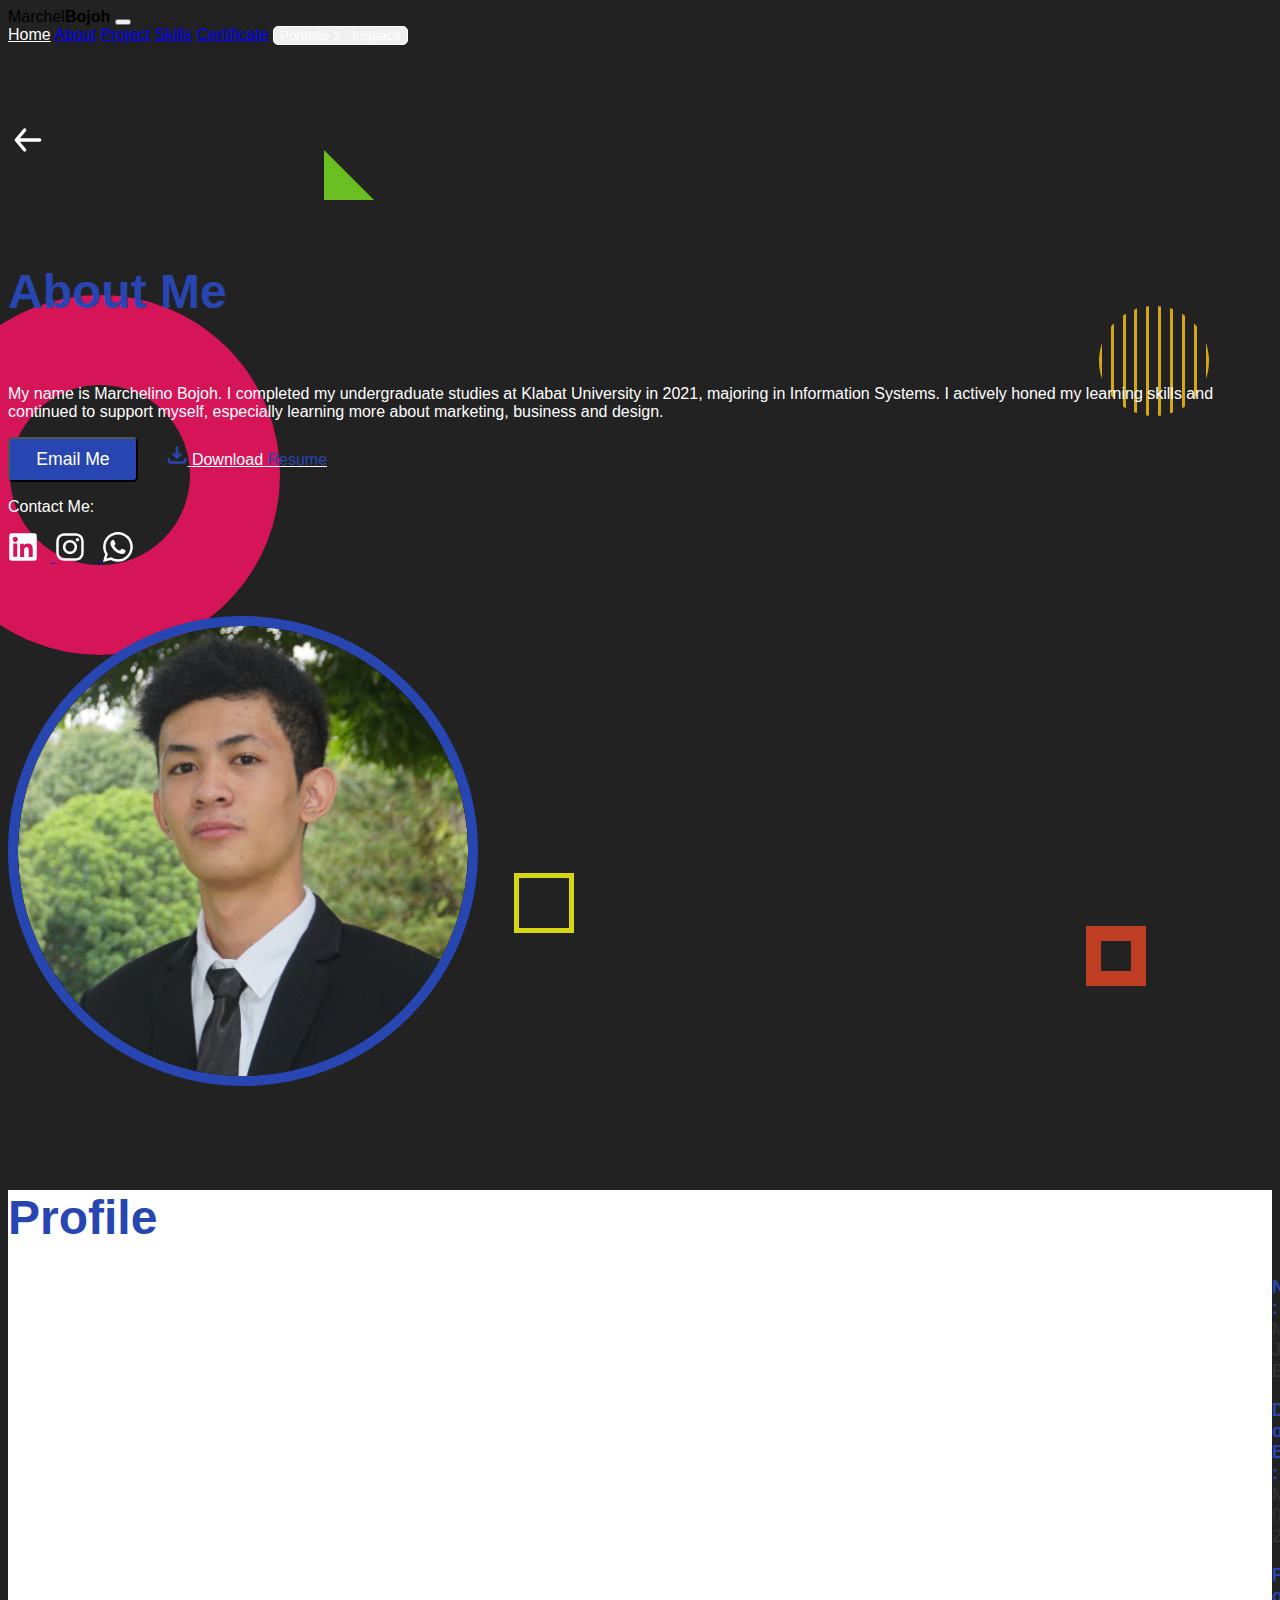
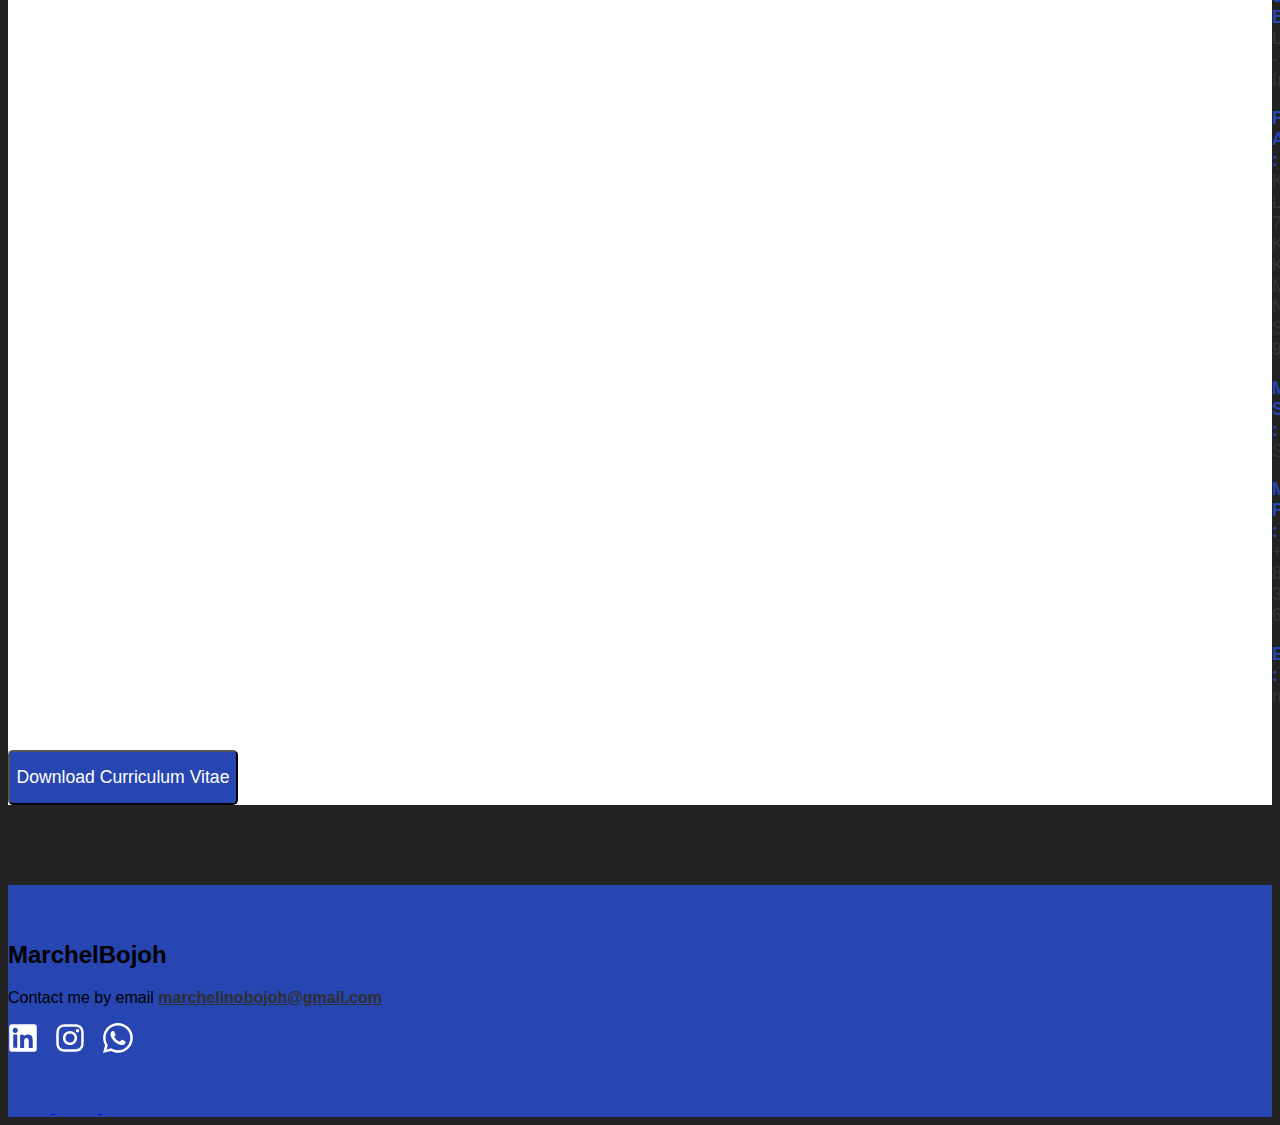
==== about-me.html @ db898267 "new_update" ====
<!doctype html>
<html lang="en">
  <head>
    <!-- Required meta tags -->
    <meta charset="utf-8">
    <meta name="viewport" content="width=device-width, initial-scale=1">

    <!-- Bootstrap CSS -->
    <link href="https://cdn.jsdelivr.net/npm/bootstrap@5.0.2/dist/css/bootstrap.min.css" rel="stylesheet" integrity="sha384-EVSTQN3/azprG1Anm3QDgpJLIm9Nao0Yz1ztcQTwFspd3yD65VohhpuuCOmLASjC" crossorigin="anonymous">

    <!--Style-->
    <link rel="stylesheet" href="css/style1.css">
    <link rel="stylesheet" href="css/responsive.css">

    <script src="js/script.js"></script>
    
    <title>MarchelBojoh</title>
  </head>
  <body>

    <!--Navbar-->
    <!-- As a heading -->
    <div class="container-fluid position-fixed"src="js/script.js" id="navigate">
      <div class="container-fluid">
          <div class="container">
            <nav class="navbar navbar-expand-lg navbar-dark ">
              <a class="navbar-brand">Marchel<b>Bojoh</b></a>
              <button class="navbar-toggler" type="button" data-bs-toggle="collapse" data-bs-target="#navbarNavAltMarkup" aria-controls="navbarNavAltMarkup" aria-expanded="false" aria-label="Toggle navigation">
                <span class="navbar-toggler-icon"></span>
              </button>
              
              
                <div class="collapse navbar-collapse flex-row-reverse" id="navbarNavAltMarkup">
                  <div class="navbar-nav">
                    <a class="nav-link active me-4" aria-current="page" href="#">Home</a>
                    <a class="nav-link me-4" href="#aboutme">About</a>
                    <a class="nav-link me-4" href="#project">Project</a>
                    <a class="nav-link me-4" href="#skillstools">Skills</a>
                    <a class="nav-link me-4" href="#certificate">Certificate</a>
                    <a href="https://marchelinoboyoh.github.io/MarchelBojoh/"><button class="btn btn_nav">Portfolio 2 - InSpace</button></a>  
                  </div>
                  
                </div>
              
              
              
            </nav>
          </div>
      </div>
    </div>
    

    <!--Hero Section-->
    <section id="hero">
      <div class="effect-wrap">
        <div class="effect effect-1">
        </div>
        <div class="effect effect-2">
        </div>
        <div class="effect effect-3">
          <div></div><div></div><div></div><div></div><div></div><div></div><div></div><div></div><div></div><div></div>
        </div>
        <div class="effect effect-4">
        </div>
        <div class="effect effect-5">
        </div>
      </div>
      <div class="container">
        <div class="row position-relative">
          <div class="col-lg-5 col-md-6 offset-lg-1 text-center order-1 text-lg-start text-md-start">
            <a class="text-decoration-none" href="index.html">
              <svg width="40" height="40" viewBox="0 0 50 50" fill="none" xmlns="http://www.w3.org/2000/svg">
                <path d="M39.5833 22.9167H14.875L22.4375 13.8333C22.7911 13.4079 22.9612 12.8594 22.9104 12.3085C22.8596 11.7576 22.5921 11.2495 22.1666 10.8958C21.7412 10.5422 21.1927 10.3721 20.6418 10.4229C20.0909 10.4737 19.5828 10.7412 19.2291 11.1667L8.81248 23.6667C8.7424 23.7661 8.67973 23.8705 8.62498 23.9792C8.62498 24.0833 8.62498 24.1458 8.47915 24.25C8.38472 24.4889 8.33527 24.7432 8.33331 25C8.33527 25.2569 8.38472 25.5111 8.47915 25.75C8.47915 25.8542 8.47915 25.9167 8.62498 26.0208C8.67973 26.1295 8.7424 26.2339 8.81248 26.3333L19.2291 38.8333C19.425 39.0685 19.6703 39.2576 19.9476 39.3873C20.2248 39.5169 20.5272 39.5838 20.8333 39.5833C21.3201 39.5843 21.7918 39.4148 22.1666 39.1042C22.3776 38.9293 22.552 38.7145 22.6798 38.4721C22.8076 38.2297 22.8864 37.9645 22.9115 37.6916C22.9367 37.4187 22.9078 37.1436 22.8264 36.8819C22.7451 36.6202 22.6129 36.3772 22.4375 36.1667L14.875 27.0833H39.5833C40.1358 27.0833 40.6658 26.8638 41.0565 26.4731C41.4472 26.0824 41.6666 25.5525 41.6666 25C41.6666 24.4475 41.4472 23.9176 41.0565 23.5269C40.6658 23.1362 40.1358 22.9167 39.5833 22.9167Z" fill="white"/>
                </svg>                
            </a>
            <h1 class="fw-bold"> <span class="color-bluecolor">About Me</span> <br> </h1>
            <br>

              <p>My name is Marchelino Bojoh. I completed my undergraduate studies at Klabat University in 2021, 
                 majoring in Information Systems. I actively honed my learning skills and continued to support myself, 
                 especially learning more about marketing, business and design.
              </p>
              

              <!--Button-->
              <a href="mailto: marchelinobojoh@gmail.com"><button class="btn btn1">Email Me</button></a>
             

              <a href="https://drive.google.com/file/d/1wtWlK1to_qSl6JHWyTqqpMtreh-TWoV2/view?usp=sharing" class="fw-bold text-decoration-none dcv"><svg width="20" height="20" viewBox="0 0 20 20" fill="none" xmlns="http://www.w3.org/2000/svg">
                <path d="M10.0003 12.5L13.3337 9.16667M10.0003 12.5V2.5V12.5ZM10.0003 12.5L6.66699 9.16667L10.0003 12.5Z" stroke="#2746B1" stroke-width="2.5" stroke-linecap="round" stroke-linejoin="round"/>
                <path d="M1.66699 14.1667L2.18449 16.2376C2.27462 16.5981 2.48268 16.9182 2.7756 17.147C3.06852 17.3757 3.4295 17.5 3.80116 17.5001H16.1995C16.5712 17.5 16.9321 17.3757 17.2251 17.147C17.518 16.9182 17.726 16.5981 17.8162 16.2376L18.3337 14.1667" stroke="#2746B1" stroke-width="2.5" stroke-linecap="round" stroke-linejoin="round"/>
                </svg>
                Download <span class="color-bluecolor">Resume</span>
              </a>
            

              <!--Social Media-->
              <div class="position-absolute bottom-0 social-icon">
                <p>Contact Me:</p>
                <a class="text-decoration-none" href="https://www.linkedin.com/in/marchelinobojoh/">
                  <svg width="30" height="30" viewBox="0 0 40 40" fill="none" xmlns="http://www.w3.org/2000/svg">
                    <path fill-rule="evenodd" clip-rule="evenodd" d="M1.66699 4.73009C1.66699 3.91764 1.98974 3.13847 2.56422 2.56398C3.13871 1.9895 3.91788 1.66675 4.73033 1.66675H35.267C35.6696 1.66609 36.0684 1.74486 36.4406 1.89853C36.8127 2.0522 37.1509 2.27777 37.4357 2.56231C37.7206 2.84686 37.9465 3.18479 38.1006 3.55677C38.2547 3.92875 38.3339 4.32746 38.3337 4.73009V35.2668C38.3341 35.6695 38.2551 36.0683 38.1013 36.4404C37.9474 36.8126 37.7217 37.1508 37.437 37.4356C37.1523 37.7204 36.8143 37.9463 36.4422 38.1004C36.0702 38.2545 35.6714 38.3336 35.2687 38.3334H4.73033C4.3279 38.3334 3.92942 38.2541 3.55765 38.1001C3.18588 37.946 2.84811 37.7202 2.56363 37.4356C2.27915 37.151 2.05355 36.8131 1.8997 36.4412C1.74585 36.0694 1.66677 35.6708 1.66699 35.2684V4.73009ZM16.1803 15.6468H21.1453V18.1401C21.862 16.7068 23.6953 15.4168 26.4503 15.4168C31.732 15.4168 32.9837 18.2718 32.9837 23.5101V33.2134H27.6387V24.7034C27.6387 21.7201 26.922 20.0368 25.102 20.0368C22.577 20.0368 21.527 21.8518 21.527 24.7034V33.2134H16.1803V15.6468ZM7.01366 32.9851H12.3603V15.4168H7.01366V32.9834V32.9851ZM13.1253 9.68675C13.1354 10.1445 13.0539 10.5997 12.8857 11.0256C12.7175 11.4515 12.4659 11.8395 12.1457 12.1668C11.8255 12.4941 11.4432 12.7542 11.0211 12.9318C10.599 13.1093 10.1457 13.2008 9.68783 13.2008C9.22993 13.2008 8.77664 13.1093 8.35457 12.9318C7.9325 12.7542 7.55014 12.4941 7.22994 12.1668C6.90974 11.8395 6.65815 11.4515 6.48993 11.0256C6.32171 10.5997 6.24024 10.1445 6.25033 9.68675C6.27011 8.78818 6.64097 7.93307 7.28347 7.30456C7.92597 6.67605 8.78903 6.32411 9.68783 6.32411C10.5866 6.32411 11.4497 6.67605 12.0922 7.30456C12.7347 7.93307 13.1055 8.78818 13.1253 9.68675Z" fill="white"/>
                  </svg>
                </a>
                
                <a class="text-decoration-none" href="https://www.instagram.com/marchelboyoh_/">
                  <svg width="30" height="30" viewBox="0 0 40 40" fill="none" xmlns="http://www.w3.org/2000/svg">
                    <path fill-rule="evenodd" clip-rule="evenodd" d="M12.442 1.77675C14.397 1.68675 15.0203 1.66675 20.0003 1.66675C24.9803 1.66675 25.6037 1.68841 27.557 1.77675C29.5103 1.86508 30.8437 2.17675 32.0103 2.62841C33.232 3.09008 34.3403 3.81175 35.257 4.74508C36.1903 5.66008 36.9103 6.76675 37.3703 7.99008C37.8237 9.15675 38.1337 10.4901 38.2237 12.4401C38.3137 14.3984 38.3337 15.0217 38.3337 20.0001C38.3337 24.9801 38.312 25.6034 38.2237 27.5584C38.1353 29.5084 37.8237 30.8417 37.3703 32.0084C36.9103 33.2319 36.1891 34.3404 35.257 35.2567C34.3403 36.1901 33.232 36.9101 32.0103 37.3701C30.8437 37.8234 29.5103 38.1334 27.5603 38.2234C25.6037 38.3134 24.9803 38.3334 20.0003 38.3334C15.0203 38.3334 14.397 38.3117 12.442 38.2234C10.492 38.1351 9.15866 37.8234 7.99199 37.3701C6.76853 36.91 5.66003 36.1888 4.74366 35.2567C3.81096 34.3412 3.08918 33.2332 2.62866 32.0101C2.17699 30.8434 1.86699 29.5101 1.77699 27.5601C1.68699 25.6017 1.66699 24.9784 1.66699 20.0001C1.66699 15.0201 1.68866 14.3967 1.77699 12.4434C1.86533 10.4901 2.17699 9.15675 2.62866 7.99008C3.08986 6.76688 3.81219 5.65894 4.74533 4.74341C5.66039 3.81092 6.76778 3.08915 7.99032 2.62841C9.15699 2.17675 10.4903 1.86675 12.4403 1.77675H12.442ZM27.4087 5.07675C25.4753 4.98841 24.8953 4.97008 20.0003 4.97008C15.1053 4.97008 14.5253 4.98841 12.592 5.07675C10.8037 5.15841 9.83366 5.45675 9.18699 5.70841C8.33199 6.04175 7.72033 6.43675 7.07866 7.07841C6.4704 7.67017 6.00229 8.39055 5.70866 9.18675C5.45699 9.83341 5.15866 10.8034 5.07699 12.5917C4.98866 14.5251 4.97033 15.1051 4.97033 20.0001C4.97033 24.8951 4.98866 25.4751 5.07699 27.4084C5.15866 29.1967 5.45699 30.1667 5.70866 30.8134C6.00199 31.6084 6.47033 32.3301 7.07866 32.9217C7.67033 33.5301 8.39199 33.9984 9.18699 34.2917C9.83366 34.5434 10.8037 34.8417 12.592 34.9234C14.5253 35.0117 15.1037 35.0301 20.0003 35.0301C24.897 35.0301 25.4753 35.0117 27.4087 34.9234C29.197 34.8417 30.167 34.5434 30.8137 34.2917C31.6687 33.9584 32.2803 33.5634 32.922 32.9217C33.5303 32.3301 33.9987 31.6084 34.292 30.8134C34.5437 30.1667 34.842 29.1967 34.9237 27.4084C35.012 25.4751 35.0303 24.8951 35.0303 20.0001C35.0303 15.1051 35.012 14.5251 34.9237 12.5917C34.842 10.8034 34.5437 9.83341 34.292 9.18675C33.9587 8.33175 33.5637 7.72008 32.922 7.07841C32.3302 6.4702 31.6098 6.0021 30.8137 5.70841C30.167 5.45675 29.197 5.15841 27.4087 5.07675ZM17.6587 25.6517C18.9664 26.1961 20.4226 26.2696 21.7785 25.8596C23.1345 25.4496 24.306 24.5816 25.093 23.4038C25.88 22.226 26.2337 20.8115 26.0937 19.4019C25.9537 17.9923 25.3287 16.675 24.3253 15.6751C23.6857 15.0359 22.9123 14.5464 22.0609 14.242C21.2094 13.9375 20.301 13.8257 19.4011 13.9144C18.5013 14.0032 17.6322 14.2904 16.8567 14.7553C16.0811 15.2202 15.4182 15.8513 14.9158 16.6032C14.4134 17.355 14.084 18.2089 13.9512 19.1033C13.8184 19.9978 13.8856 20.9106 14.1479 21.7759C14.4102 22.6413 14.8611 23.4378 15.4682 24.1079C16.0753 24.7781 16.8234 25.3054 17.6587 25.6517ZM13.337 13.3367C14.212 12.4617 15.2509 11.7676 16.3942 11.294C17.5375 10.8204 18.7628 10.5767 20.0003 10.5767C21.2378 10.5767 22.4632 10.8204 23.6065 11.294C24.7498 11.7676 25.7886 12.4617 26.6637 13.3367C27.5387 14.2118 28.2328 15.2506 28.7064 16.3939C29.18 17.5372 29.4237 18.7626 29.4237 20.0001C29.4237 21.2376 29.18 22.463 28.7064 23.6062C28.2328 24.7495 27.5387 25.7884 26.6637 26.6634C24.8964 28.4306 22.4996 29.4235 20.0003 29.4235C17.5011 29.4235 15.1042 28.4306 13.337 26.6634C11.5698 24.8962 10.5769 22.4993 10.5769 20.0001C10.5769 17.5008 11.5698 15.104 13.337 13.3367ZM31.5137 11.9801C31.7305 11.7755 31.9041 11.5295 32.0242 11.2567C32.1442 10.9839 32.2083 10.6897 32.2127 10.3916C32.217 10.0936 32.1615 9.79766 32.0495 9.52143C31.9374 9.2452 31.771 8.99427 31.5603 8.78348C31.3495 8.57269 31.0985 8.40634 30.8223 8.29428C30.5461 8.18221 30.2502 8.12671 29.9521 8.13105C29.654 8.1354 29.3599 8.1995 29.087 8.31957C28.8142 8.43965 28.5682 8.61324 28.3637 8.83008C27.9658 9.2518 27.748 9.81195 27.7565 10.3916C27.7649 10.9713 27.999 11.5249 28.4089 11.9348C28.8189 12.3448 29.3724 12.5788 29.9521 12.5872C30.5318 12.5957 31.0919 12.3779 31.5137 11.9801Z" fill="white"/>
                  </svg>
                </a>

                <a class="text-decoration-none" href="https://api.whatsapp.com/send?phone=62895397164967&text=">
                  <svg width="30" height="30" viewBox="0 0 40 40" fill="none" xmlns="http://www.w3.org/2000/svg">
                    <g clip-path="url(#clip0_0_45)">
                    <path fill-rule="evenodd" clip-rule="evenodd" d="M29.025 23.9701C28.5283 23.7217 26.0933 22.5251 25.64 22.3584C25.1867 22.1934 24.8567 22.1117 24.525 22.6084C24.195 23.1017 23.2467 24.2184 22.9583 24.5484C22.6683 24.8801 22.38 24.9201 21.885 24.6734C21.39 24.4234 19.7933 23.9017 17.9017 22.2151C16.43 20.9017 15.435 19.2801 15.1467 18.7834C14.8583 18.2884 15.115 18.0201 15.3633 17.7734C15.5867 17.5517 15.8583 17.1951 16.1067 16.9067C16.355 16.6167 16.4367 16.4101 16.6017 16.0784C16.7683 15.7484 16.685 15.4601 16.56 15.2117C16.4367 14.9634 15.4467 12.5251 15.0333 11.5334C14.6317 10.5684 14.2233 10.7001 13.92 10.6834C13.63 10.6701 13.3 10.6667 12.97 10.6667C12.64 10.6667 12.1033 10.7901 11.65 11.2867C11.195 11.7817 9.91667 12.9801 9.91667 15.4184C9.91667 17.8551 11.69 20.2101 11.9383 20.5417C12.1867 20.8717 15.43 25.8751 20.3983 28.0201C21.5817 28.5301 22.5033 28.8351 23.2217 29.0617C24.4083 29.4401 25.4883 29.3867 26.3417 29.2584C27.2917 29.1167 29.2717 28.0601 29.685 26.9034C30.0967 25.7467 30.0967 24.7551 29.9733 24.5484C29.85 24.3417 29.52 24.2184 29.0233 23.9701H29.025ZM19.9883 36.3084H19.9817C17.0307 36.3089 14.134 35.5157 11.595 34.0117L10.995 33.6551L4.75833 35.2917L6.42333 29.2117L6.03167 28.5884C4.3819 25.9623 3.50883 22.923 3.51333 19.8217C3.51667 10.7384 10.9067 3.3484 19.995 3.3484C24.395 3.3484 28.5317 5.06507 31.6417 8.1784C33.1756 9.70603 34.3915 11.5227 35.2188 13.5232C36.0461 15.5238 36.4686 17.6685 36.4617 19.8334C36.4583 28.9167 29.0683 36.3084 19.9883 36.3084ZM34.0083 5.8134C32.172 3.96494 29.9871 2.4993 27.5801 1.5014C25.1732 0.503508 22.5922 -0.00679374 19.9867 6.82959e-05C9.06333 6.82959e-05 0.17 8.89173 0.166667 19.8201C0.165 23.3134 1.07667 26.7234 2.81167 29.7284L0 40.0001L10.5067 37.2434C13.4131 38.8269 16.6702 39.6567 19.98 39.6567H19.9883C30.9117 39.6567 39.805 30.7651 39.8083 19.8351C39.8164 17.2305 39.3079 14.6502 38.3124 12.2435C37.3168 9.83668 35.8539 7.65118 34.0083 5.8134Z" fill="white"/>
                    </g>
                    <defs>
                    <clipPath id="clip0_0_45">
                    <rect width="40" height="40" fill="white"/>
                    </clipPath>
                    </defs>
                  </svg>
                </a>

              </div>   
          </div>
          <div class="col-lg-5 col-md-6 order-md-2 inner-shadow profil">
            <img src="image/Profil.png" width="450px" class="float-lg-end mx-auto d-block outer-shadow"> 
          </div>

         
        </div>
        
      </div>
    </section>
    <!--End Hero Section-->

    <!--About Me-->
    <section id="aboutme">
      <div class="container-fluid">
        <div class="container">
          <div class="row justify-content-center">
            <div class="col-10">
            
             <!-- <hr class="right_line" size="1"><hr class="left_line" size="1">-->

              <h1 class="text-center fw-bold"><span class="color-bluecolor">Profile</span></h1>
            </div>
            <div class="col-lg-10 col-md-12 mt-4 profile">
                <p><b style="color: #2746b1;">Name : </b>Marchelino Joseph Bojoh</p>
                <p><b style="color: #2746b1;" >Date of Birth : </b>March 06th 2000</p>
                <p><b style="color: #2746b1;">Place of Birth: </b>Lembean - Indonesia</p>
                <p><b style="color: #2746b1;">Postal Address  : </b>Kaasar, Lingkungan 7(VII),<br>
                    Kec. Kauditan, Manado,
                    North Sulawesi, 95372
                    </p>
                <p><b style="color: #2746b1;">Marital Status  : </b>Single</p>
                <p><b style="color: #2746b1;">Mobile Phone  : </b>+62 895 3971 64967</p>
                <p><b style="color: #2746b1;">Email  : </b>marchelinobojoh@gmail.com</p>
            </div>
            <a class="text-center" href="https://drive.google.com/file/d/1QsNsulHLpR8cjKvmupAW3oer_I8es-Z3/view?usp=sharing"><button class="btn btn2">Download Curriculum Vitae</button></a>
          </div> 
        </div>
      </div>

    </section>
    <!--End About Me-->
    <!--Footer-->
    <footer style="background-color: #2746B1">
      <div class="container">
        <div class="row">
          <div class="col-lg-10 col-sm-12">
            <br>
            <br>
            <h2 class="text-light footer_name">Marchel<b>Bojoh</b></h2>
            <p class="text-light footer_email">Contact me by email <a class="text-decoration-none" href="mailto: marchelinobojoh@gmail.com" style="color: #2F2F2F;" ><b>marchelinobojoh@gmail.com</a></b></p>
            
          </div>
            <div class="footer-social-icon">
              <a class="text-decoration-none" href="https://www.linkedin.com/in/marchelinobojoh/">
                <svg width="30" height="30" viewBox="0 0 40 40" fill="none" xmlns="http://www.w3.org/2000/svg">
                  <path fill-rule="evenodd" clip-rule="evenodd" d="M1.66699 4.73009C1.66699 3.91764 1.98974 3.13847 2.56422 2.56398C3.13871 1.9895 3.91788 1.66675 4.73033 1.66675H35.267C35.6696 1.66609 36.0684 1.74486 36.4406 1.89853C36.8127 2.0522 37.1509 2.27777 37.4357 2.56231C37.7206 2.84686 37.9465 3.18479 38.1006 3.55677C38.2547 3.92875 38.3339 4.32746 38.3337 4.73009V35.2668C38.3341 35.6695 38.2551 36.0683 38.1013 36.4404C37.9474 36.8126 37.7217 37.1508 37.437 37.4356C37.1523 37.7204 36.8143 37.9463 36.4422 38.1004C36.0702 38.2545 35.6714 38.3336 35.2687 38.3334H4.73033C4.3279 38.3334 3.92942 38.2541 3.55765 38.1001C3.18588 37.946 2.84811 37.7202 2.56363 37.4356C2.27915 37.151 2.05355 36.8131 1.8997 36.4412C1.74585 36.0694 1.66677 35.6708 1.66699 35.2684V4.73009ZM16.1803 15.6468H21.1453V18.1401C21.862 16.7068 23.6953 15.4168 26.4503 15.4168C31.732 15.4168 32.9837 18.2718 32.9837 23.5101V33.2134H27.6387V24.7034C27.6387 21.7201 26.922 20.0368 25.102 20.0368C22.577 20.0368 21.527 21.8518 21.527 24.7034V33.2134H16.1803V15.6468ZM7.01366 32.9851H12.3603V15.4168H7.01366V32.9834V32.9851ZM13.1253 9.68675C13.1354 10.1445 13.0539 10.5997 12.8857 11.0256C12.7175 11.4515 12.4659 11.8395 12.1457 12.1668C11.8255 12.4941 11.4432 12.7542 11.0211 12.9318C10.599 13.1093 10.1457 13.2008 9.68783 13.2008C9.22993 13.2008 8.77664 13.1093 8.35457 12.9318C7.9325 12.7542 7.55014 12.4941 7.22994 12.1668C6.90974 11.8395 6.65815 11.4515 6.48993 11.0256C6.32171 10.5997 6.24024 10.1445 6.25033 9.68675C6.27011 8.78818 6.64097 7.93307 7.28347 7.30456C7.92597 6.67605 8.78903 6.32411 9.68783 6.32411C10.5866 6.32411 11.4497 6.67605 12.0922 7.30456C12.7347 7.93307 13.1055 8.78818 13.1253 9.68675Z" fill="white"/>
                </svg>
              </a>
              
              <a class="text-decoration-none" href="https://www.instagram.com/marchelboyoh_/">
                <svg width="30" height="30" viewBox="0 0 40 40" fill="none" xmlns="http://www.w3.org/2000/svg">
                  <path fill-rule="evenodd" clip-rule="evenodd" d="M12.442 1.77675C14.397 1.68675 15.0203 1.66675 20.0003 1.66675C24.9803 1.66675 25.6037 1.68841 27.557 1.77675C29.5103 1.86508 30.8437 2.17675 32.0103 2.62841C33.232 3.09008 34.3403 3.81175 35.257 4.74508C36.1903 5.66008 36.9103 6.76675 37.3703 7.99008C37.8237 9.15675 38.1337 10.4901 38.2237 12.4401C38.3137 14.3984 38.3337 15.0217 38.3337 20.0001C38.3337 24.9801 38.312 25.6034 38.2237 27.5584C38.1353 29.5084 37.8237 30.8417 37.3703 32.0084C36.9103 33.2319 36.1891 34.3404 35.257 35.2567C34.3403 36.1901 33.232 36.9101 32.0103 37.3701C30.8437 37.8234 29.5103 38.1334 27.5603 38.2234C25.6037 38.3134 24.9803 38.3334 20.0003 38.3334C15.0203 38.3334 14.397 38.3117 12.442 38.2234C10.492 38.1351 9.15866 37.8234 7.99199 37.3701C6.76853 36.91 5.66003 36.1888 4.74366 35.2567C3.81096 34.3412 3.08918 33.2332 2.62866 32.0101C2.17699 30.8434 1.86699 29.5101 1.77699 27.5601C1.68699 25.6017 1.66699 24.9784 1.66699 20.0001C1.66699 15.0201 1.68866 14.3967 1.77699 12.4434C1.86533 10.4901 2.17699 9.15675 2.62866 7.99008C3.08986 6.76688 3.81219 5.65894 4.74533 4.74341C5.66039 3.81092 6.76778 3.08915 7.99032 2.62841C9.15699 2.17675 10.4903 1.86675 12.4403 1.77675H12.442ZM27.4087 5.07675C25.4753 4.98841 24.8953 4.97008 20.0003 4.97008C15.1053 4.97008 14.5253 4.98841 12.592 5.07675C10.8037 5.15841 9.83366 5.45675 9.18699 5.70841C8.33199 6.04175 7.72033 6.43675 7.07866 7.07841C6.4704 7.67017 6.00229 8.39055 5.70866 9.18675C5.45699 9.83341 5.15866 10.8034 5.07699 12.5917C4.98866 14.5251 4.97033 15.1051 4.97033 20.0001C4.97033 24.8951 4.98866 25.4751 5.07699 27.4084C5.15866 29.1967 5.45699 30.1667 5.70866 30.8134C6.00199 31.6084 6.47033 32.3301 7.07866 32.9217C7.67033 33.5301 8.39199 33.9984 9.18699 34.2917C9.83366 34.5434 10.8037 34.8417 12.592 34.9234C14.5253 35.0117 15.1037 35.0301 20.0003 35.0301C24.897 35.0301 25.4753 35.0117 27.4087 34.9234C29.197 34.8417 30.167 34.5434 30.8137 34.2917C31.6687 33.9584 32.2803 33.5634 32.922 32.9217C33.5303 32.3301 33.9987 31.6084 34.292 30.8134C34.5437 30.1667 34.842 29.1967 34.9237 27.4084C35.012 25.4751 35.0303 24.8951 35.0303 20.0001C35.0303 15.1051 35.012 14.5251 34.9237 12.5917C34.842 10.8034 34.5437 9.83341 34.292 9.18675C33.9587 8.33175 33.5637 7.72008 32.922 7.07841C32.3302 6.4702 31.6098 6.0021 30.8137 5.70841C30.167 5.45675 29.197 5.15841 27.4087 5.07675ZM17.6587 25.6517C18.9664 26.1961 20.4226 26.2696 21.7785 25.8596C23.1345 25.4496 24.306 24.5816 25.093 23.4038C25.88 22.226 26.2337 20.8115 26.0937 19.4019C25.9537 17.9923 25.3287 16.675 24.3253 15.6751C23.6857 15.0359 22.9123 14.5464 22.0609 14.242C21.2094 13.9375 20.301 13.8257 19.4011 13.9144C18.5013 14.0032 17.6322 14.2904 16.8567 14.7553C16.0811 15.2202 15.4182 15.8513 14.9158 16.6032C14.4134 17.355 14.084 18.2089 13.9512 19.1033C13.8184 19.9978 13.8856 20.9106 14.1479 21.7759C14.4102 22.6413 14.8611 23.4378 15.4682 24.1079C16.0753 24.7781 16.8234 25.3054 17.6587 25.6517ZM13.337 13.3367C14.212 12.4617 15.2509 11.7676 16.3942 11.294C17.5375 10.8204 18.7628 10.5767 20.0003 10.5767C21.2378 10.5767 22.4632 10.8204 23.6065 11.294C24.7498 11.7676 25.7886 12.4617 26.6637 13.3367C27.5387 14.2118 28.2328 15.2506 28.7064 16.3939C29.18 17.5372 29.4237 18.7626 29.4237 20.0001C29.4237 21.2376 29.18 22.463 28.7064 23.6062C28.2328 24.7495 27.5387 25.7884 26.6637 26.6634C24.8964 28.4306 22.4996 29.4235 20.0003 29.4235C17.5011 29.4235 15.1042 28.4306 13.337 26.6634C11.5698 24.8962 10.5769 22.4993 10.5769 20.0001C10.5769 17.5008 11.5698 15.104 13.337 13.3367ZM31.5137 11.9801C31.7305 11.7755 31.9041 11.5295 32.0242 11.2567C32.1442 10.9839 32.2083 10.6897 32.2127 10.3916C32.217 10.0936 32.1615 9.79766 32.0495 9.52143C31.9374 9.2452 31.771 8.99427 31.5603 8.78348C31.3495 8.57269 31.0985 8.40634 30.8223 8.29428C30.5461 8.18221 30.2502 8.12671 29.9521 8.13105C29.654 8.1354 29.3599 8.1995 29.087 8.31957C28.8142 8.43965 28.5682 8.61324 28.3637 8.83008C27.9658 9.2518 27.748 9.81195 27.7565 10.3916C27.7649 10.9713 27.999 11.5249 28.4089 11.9348C28.8189 12.3448 29.3724 12.5788 29.9521 12.5872C30.5318 12.5957 31.0919 12.3779 31.5137 11.9801Z" fill="white"/>
                </svg>
              </a>

              <a class="text-decoration-none" href="https://api.whatsapp.com/send?phone=62895397164967&text=">
                <svg width="30" height="30" viewBox="0 0 40 40" fill="none" xmlns="http://www.w3.org/2000/svg">
                  <g clip-path="url(#clip0_0_45)">
                  <path fill-rule="evenodd" clip-rule="evenodd" d="M29.025 23.9701C28.5283 23.7217 26.0933 22.5251 25.64 22.3584C25.1867 22.1934 24.8567 22.1117 24.525 22.6084C24.195 23.1017 23.2467 24.2184 22.9583 24.5484C22.6683 24.8801 22.38 24.9201 21.885 24.6734C21.39 24.4234 19.7933 23.9017 17.9017 22.2151C16.43 20.9017 15.435 19.2801 15.1467 18.7834C14.8583 18.2884 15.115 18.0201 15.3633 17.7734C15.5867 17.5517 15.8583 17.1951 16.1067 16.9067C16.355 16.6167 16.4367 16.4101 16.6017 16.0784C16.7683 15.7484 16.685 15.4601 16.56 15.2117C16.4367 14.9634 15.4467 12.5251 15.0333 11.5334C14.6317 10.5684 14.2233 10.7001 13.92 10.6834C13.63 10.6701 13.3 10.6667 12.97 10.6667C12.64 10.6667 12.1033 10.7901 11.65 11.2867C11.195 11.7817 9.91667 12.9801 9.91667 15.4184C9.91667 17.8551 11.69 20.2101 11.9383 20.5417C12.1867 20.8717 15.43 25.8751 20.3983 28.0201C21.5817 28.5301 22.5033 28.8351 23.2217 29.0617C24.4083 29.4401 25.4883 29.3867 26.3417 29.2584C27.2917 29.1167 29.2717 28.0601 29.685 26.9034C30.0967 25.7467 30.0967 24.7551 29.9733 24.5484C29.85 24.3417 29.52 24.2184 29.0233 23.9701H29.025ZM19.9883 36.3084H19.9817C17.0307 36.3089 14.134 35.5157 11.595 34.0117L10.995 33.6551L4.75833 35.2917L6.42333 29.2117L6.03167 28.5884C4.3819 25.9623 3.50883 22.923 3.51333 19.8217C3.51667 10.7384 10.9067 3.3484 19.995 3.3484C24.395 3.3484 28.5317 5.06507 31.6417 8.1784C33.1756 9.70603 34.3915 11.5227 35.2188 13.5232C36.0461 15.5238 36.4686 17.6685 36.4617 19.8334C36.4583 28.9167 29.0683 36.3084 19.9883 36.3084ZM34.0083 5.8134C32.172 3.96494 29.9871 2.4993 27.5801 1.5014C25.1732 0.503508 22.5922 -0.00679374 19.9867 6.82959e-05C9.06333 6.82959e-05 0.17 8.89173 0.166667 19.8201C0.165 23.3134 1.07667 26.7234 2.81167 29.7284L0 40.0001L10.5067 37.2434C13.4131 38.8269 16.6702 39.6567 19.98 39.6567H19.9883C30.9117 39.6567 39.805 30.7651 39.8083 19.8351C39.8164 17.2305 39.3079 14.6502 38.3124 12.2435C37.3168 9.83668 35.8539 7.65118 34.0083 5.8134Z" fill="white"/>
                  </g>
                  <defs>
                  <clipPath id="clip0_0_45">
                  <rect width="40" height="40" fill="white"/>
                  </clipPath>
                  </defs>
                </svg>
              </a>

            </div>  
        </div>
      </div>







    <!-- Option 1: Bootstrap Bundle with Popper -->
    <script src="https://cdn.jsdelivr.net/npm/bootstrap@5.0.2/dist/js/bootstrap.bundle.min.js" integrity="sha384-MrcW6ZMFYlzcLA8Nl+NtUVF0sA7MsXsP1UyJoMp4YLEuNSfAP+JcXn/tWtIaxVXM" crossorigin="anonymous"></script>
  </body>
</html>
---- css/style1.css ----
:root {
--mainColor: #222222;
--secondaryColor: #ffffff;
--bluecolor: #2746b1;
--textcolor: #2f2f2f;
}

body {
background-color: var(--mainColor);
min-height: 900px;
font-family: "roboto", sans-serif;
}
html {
scroll-behavior: smooth;
}


/*Navbar*/
.nav-link.active {
color: var(--secondaryColor) !important;
}

.btn_nav {
border: 1px solid var(--secondaryColor);
color: var(--secondaryColor);
border-radius: 5px;
min-width: 50px;
}
.navbg {
background-color: var(--bluecolor) !important;
z-index: 10;
transition: 0.6s;
}



/*Hero Section*/
section h1 {
color: #ffffff;
font-size: 3rem;
margin-top: 100px;
}

.color-bluecolor {
color: var(--bluecolor);
}
#hero {
color: #ffffff;
min-height: 750px;
padding-top: 75px;
position: relative;
}

/* Button Email */
.btn1 {
background-color: var(--bluecolor);
text-align: center;
color: #ffffff;
min-width: 130px;
height: 45px;
font-weight: 500;
font-size: 1.1rem;
border-radius: 5px;
}

.btn1:hover {
box-shadow: 0 0 20px rgba(15, 10, 222, 1);
}
.dcv {
color: #ffffff;
cursor: pointer;
margin-left: 25px;
}

/* Social Media */
.social-icon svg {
margin-right: 0.8em;
margin-bottom: 0px;
}

.profil img{
margin-top: 50px;
border-radius: 50%;
border: 10px solid #2746b1;
}
.effect-wrap .effect{
position: absolute;
z-index: -1;
}
.effect-1{
width: 30px;
height: 30px;
border:15px solid #C03E23;
right: 10%;
bottom: 10%;
animation: spin 15s linear infinite;
}

.effect-2{
border-top: 50px solid transparent;
border-left: 50px solid #6AC023;
left: 25%;
top: 10%;
animation: spin 20s linear infinite;
}

.effect-3{
height: 110px;
width: 110px;
right: 5%;
top: 25%;
display: flex;
justify-content: space-between;
border-radius: 50%;
overflow: hidden;
animation: spin 20s linear infinite;
}

.effect-3 div{
width: 3px;
background-color: #D6A714;

}
.effect-4{
width: 50px;
height: 50px;
border:5px solid #D6D614;
left: 40%;
bottom: 15%;
animation: spin 20s linear infinite;
}

.effect-5{
height: 180px;
width: 180px;
border: 90px solid #D61458;
border-radius: 50%;
left: -7%;
top: 250px;
animation: leftBounce 3s ease-in-out infinite;
/* animation: leftBounce 3s ease-in-out infinite; */
}

@keyframes spin{
0%{
transform: rotate(0deg);
}
100%{
transform: rotate(1160deg);
}
}

/* @keyframes leftBounce{
0%, 100%{
transform: translateX(0);
}
50%{
transform: translateX(25px);
}
} */

@keyframes leftBounce{
0%, 100%{
transform: translateY(0);
}
50%{
transform: translateY(40px);
}
}
/*End Hero Section*/



/*About Me*/

/* .right_line {
position: absolute;
bottom: -18%;
left: 860px;
width: 25%;
height: 5px;
color: #2746b1;
margin: 0 auto;
opacity: 100%;
}

.left_line {
position: absolute;
bottom: -18%;
left: 210px;
width: 25%;
height: 5px;
color: #2746b1;
margin: 0 auto;
opacity: 100%;
} */

#aboutme {
min-height: 700px;
width: 100%;
background-color: var(--secondaryColor);
color: #353535;
padding-bottom: 80;
margin-bottom: 80px;
font-size: 1.1rem;
}

.btn2 {
background-color: var(--bluecolor);
text-align: center;
color: #ffffff;
min-width: 230px;
height: 55px;
font-weight: 500;
font-size: 1.1rem;
border-radius: 5px;
margin-top: 2%;
}
.btn2:hover {
box-shadow: 0 0 20px rgba(15, 10, 222, 1);
}

#aboutme .profile{
 text-align: left;
 margin-left: 100%;
 margin-right: 40%;
}
/*End About Me*/

/*Footer*/
.footer-social-icon svg {
margin-right: 0.8em;
margin-bottom: 60px;
}
/*End Footer*/
---- css/responsive.css ----
@media screen and (max-width: 1200px) {
  #hero h1 {
    font-size: 2.4rem;
  }
  #hero p {
    font-size: 0.8rem;
  }
  #hero img {
    width: 400px;
  }
  .dcv {
    margin-left: 8px;
    font-size: 0.7rem;
  }

  .grid {
    margin: 50px;
    display: grid;
    grid-template-columns: repeat(2, 1fr);
    grid-gap: 30px;
    align-items: center;
  }

  #project img {
    width: 490px;
    margin: 10px;
  }
}

@media screen and (max-width: 1024px) {
  /*Hero*/
  .dcv {
    margin-left: 8px;
    font-size: 0.7rem;
  }
  #hero img {
    width: 375px;
  }
  .profil {
    margin-top: 85px;
  }
  /*Skills and Tools*/
  #skillstools .card_bottom {
    margin-top: 140px;
    margin-bottom: 250px;
    margin-bottom: 10px;
  }
  #skillstools .card {
    margin-top: 30px;
    bottom: 50px;
  }
  #skillstools h1 {
    margin-top: 120px;
  }
  #skillstools .logo_1 img {
    width: 18%;
    margin-left: 1px;
    margin-right: 1px;
  }
  #skillstools .logo_2 img {
    margin-left: 25px;
    margin-right: 25px;
    width: 30%;
  }
  /*Project*/
  .grid {
    margin: 200px;
    display: grid;
    grid-template-columns: repeat(1, 1fr);
    grid-gap: 10px;
    align-items: center;
    margin-top: 40px;
  }

  #project img {
    width: 500px;
    margin: 20px;
  }
  /*Skill and Tool*/
}

@media screen and (max-width: 768px) {
  /* Hero */
  #hero .dcv {
    font-size: 0.6rem;
    color: #ffffff;
    margin: 150px;
  }
  .btn1 {
    width: 70%;
  }

  #hero .row {
    padding-bottom: 150px;
  }

  .social-icon {
    left: 60%;
    transform: translate(-80%);
  }
  section h1 {
    margin-top: 30px;
  }

  /*About */
  #aboutme h1 {
    font-size: 2.4rem;
  }
  #aboutme p {
    text-align: justify !important;
    font-size: 0.9em;
  }

  /*Skills and Tools*/
  #skillstools .card_bottom {
    margin-top: 40px;
    margin-bottom: 120px;
    margin-left: 70px;
  }
  #skillstools .card {
    margin-top: 1px;
    left: 35px;
  }
  #skillstools h1 {
    margin-top: 100px;
    font-size: 2.4rem;
  }
  #skillstools .logo_1 img {
    width: 18%;
    margin-left: 1px;
    margin-right: 1px;
  }
  #skillstools .logo_2 img {
    margin-left: 25px;
    margin-right: 25px;
    width: 30%;
  }

  /*Project*/
  #project img {
    width: 500px;
    margin: 20px;
  }
  #project h1 {
    font-size: 2.4rem;
  }
  .grid {
    margin: 50px;
    display: grid;
    grid-template-columns: repeat(1, 1fr);
    grid-gap: 10px;
    align-items: center;
    margin-top: 40px;
  }

  /*Footer*/
  .footer-social-icon {
    text-align: center;
  }

  .footer_name {
    text-align: center;
  }
  .footer_email {
    text-align: center;
  }
  /*Certificate*/
  #certificate {
    min-height: 500px;
  }
  #certificate h1 {
    font-size: 2.4rem;
  }
  #certificate p {
    font-size: 0.8rem;
  }
  #certificate .certif img {
    margin-top: 40px;
  }
}

@media screen and (max-width: 576px) {
  /*Hero*/
  #hero img {
    width: 300px;
  }
  #hero .dcv {
    font-size: 0.6rem;
    color: #ffffff;
    margin: 120px;
  }
  /*About Me*/
  #aboutme p {
    text-align: justify !important;
    font-size: 0.8em;
  }
  #aboutme {
    min-height: 350px;
  }
  #aboutme h1 {
    font-size: 2.4rem;
  }
  /*Project*/
  #project img {
    width: 370px;
    margin: 10px;
  }
  .grid {
    margin: 50px;
    display: grid;
    grid-template-columns: repeat(1, 1fr);
    grid-gap: 10px;
    align-items: center;
  }
  /*Skills and Tools*/
  #skillstools {
    min-height: 400px;
  }
  #skillstools h1 {
    font-size: 2.4rem;
    margin-top: 30px;
  }
  #skillstools .card_bottom {
    margin-top: 10px;
    margin-bottom: 120px;
    margin-left: 0px;
  }
  #skillstools .card {
    margin-top: 1px;
    left: 0px;
  }
  /*Certificate*/
  #certificate {
    min-height: 500px;
  }
  #certificate h1 {
    font-size: 2.4rem;
  }
  #certificate p {
    font-size: 0.8rem;
  }
}

@media screen and (max-width: 390px) {
  #hero img {
    width: 350px;
  }
  #hero .dcv {
    font-size: 0.6rem;
    color: #ffffff;
    margin: 100px;
  }
}
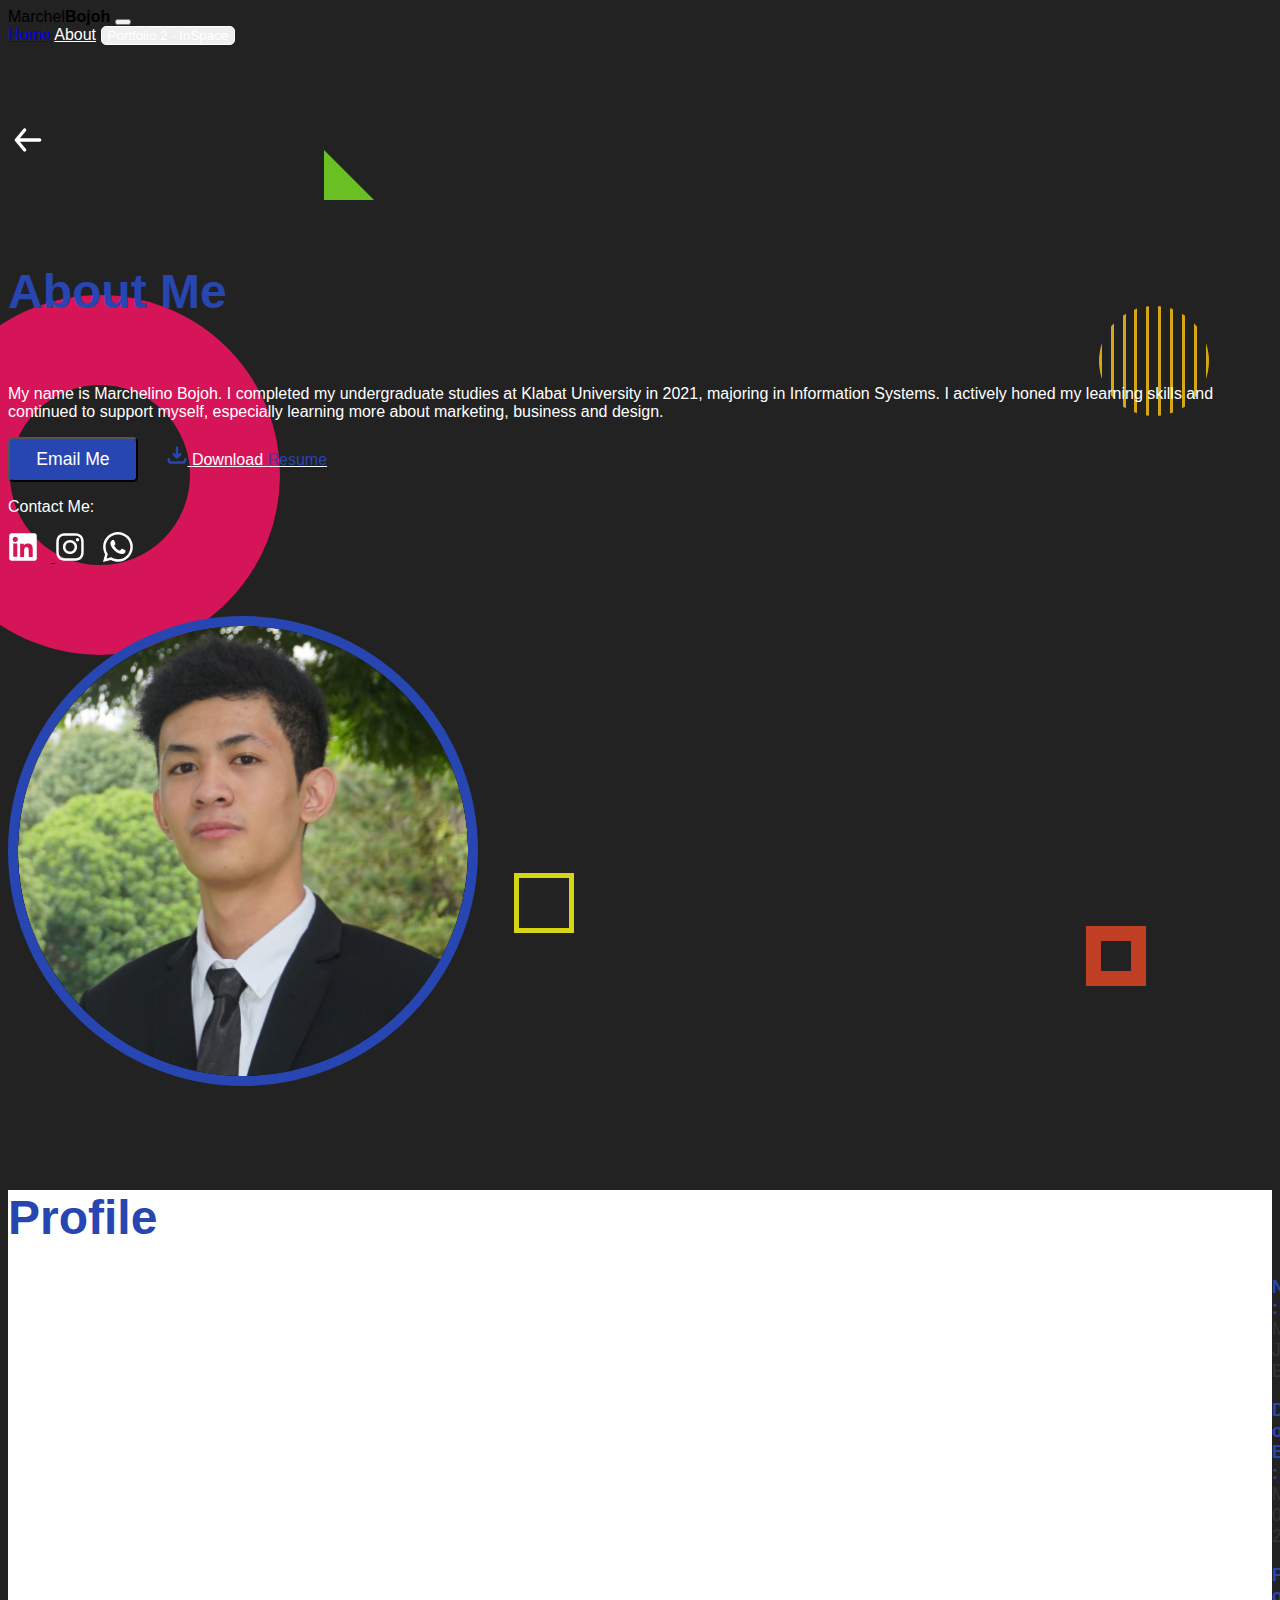
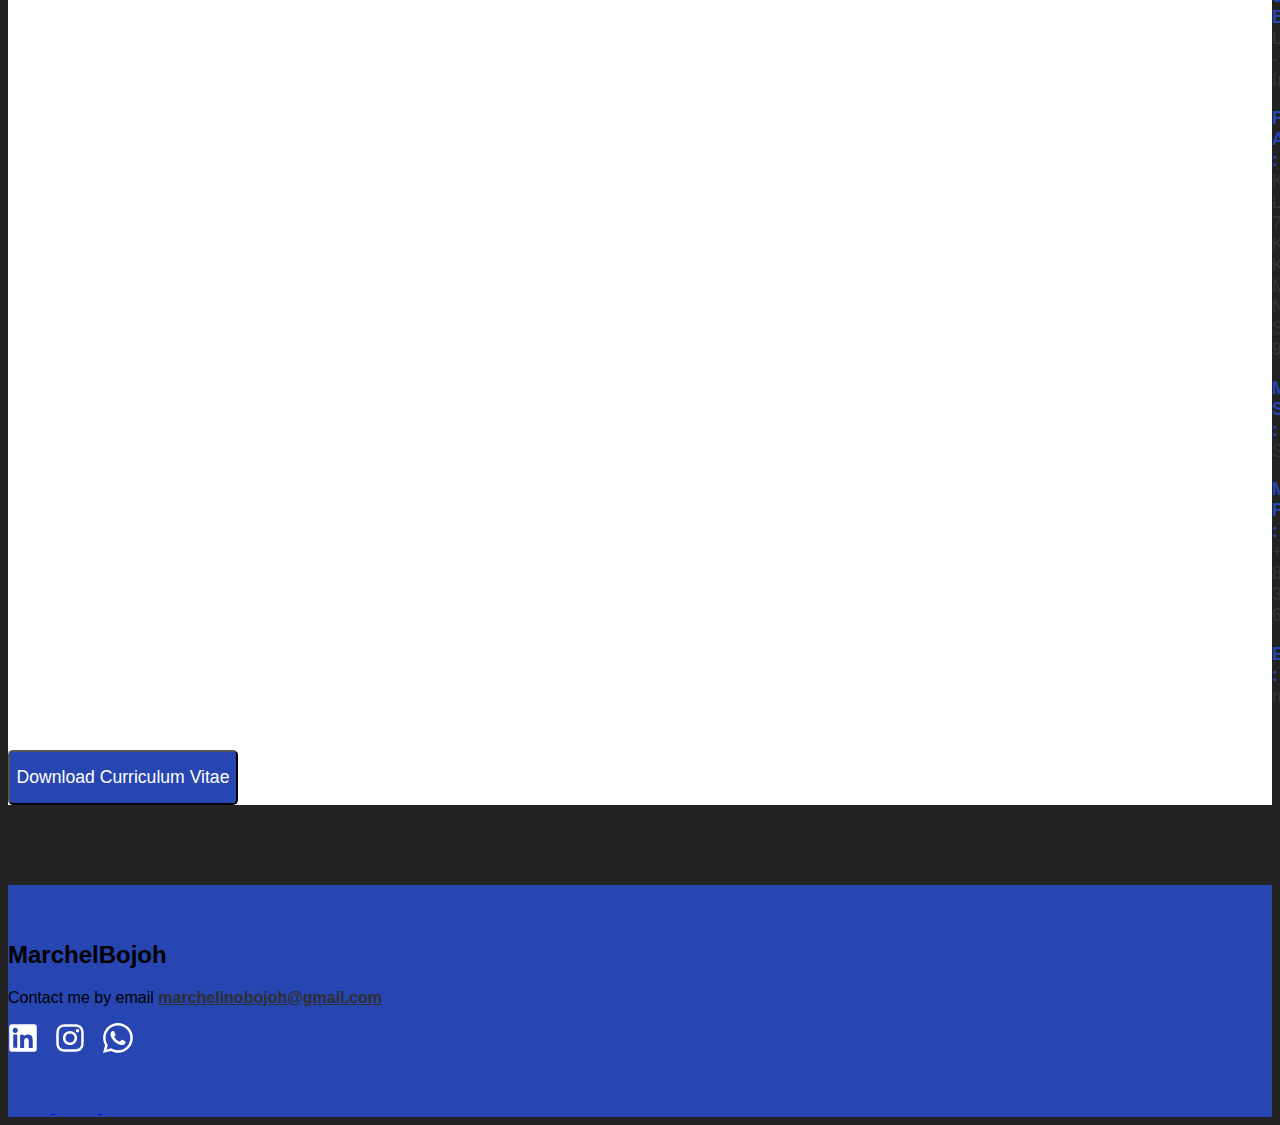
==== commit bbdd421f: "new_update" ====
--- a/about-me.html
+++ b/about-me.html
@@ -32,12 +32,9 @@
               
                 <div class="collapse navbar-collapse flex-row-reverse" id="navbarNavAltMarkup">
                   <div class="navbar-nav">
-                    <a class="nav-link active me-4" aria-current="page" href="#">Home</a>
-                    <a class="nav-link me-4" href="#aboutme">About</a>
-                    <a class="nav-link me-4" href="#project">Project</a>
-                    <a class="nav-link me-4" href="#skillstools">Skills</a>
-                    <a class="nav-link me-4" href="#certificate">Certificate</a>
-                    <a href="https://marchelinoboyoh.github.io/MarchelBojoh/"><button class="btn btn_nav">Portfolio 2 - InSpace</button></a>  
+                    <a class="nav-link me-4" href="index.html">Home</a>
+                    <a class="nav-link active me-4" aria-current="page" href="#">About</a>
+                    <a href="https://marchelinoboyoh.github.io/MarchelBojoh/" target="_blank"><button class="btn btn_nav">Portfolio 2 - InSpace</button></a>  
                   </div>
                   
                 </div>
@@ -86,7 +83,7 @@
               <a href="mailto: marchelinobojoh@gmail.com"><button class="btn btn1">Email Me</button></a>
              
 
-              <a href="https://drive.google.com/file/d/1wtWlK1to_qSl6JHWyTqqpMtreh-TWoV2/view?usp=sharing" class="fw-bold text-decoration-none dcv"><svg width="20" height="20" viewBox="0 0 20 20" fill="none" xmlns="http://www.w3.org/2000/svg">
+              <a href="https://drive.google.com/file/d/1wtWlK1to_qSl6JHWyTqqpMtreh-TWoV2/view?usp=sharing" target="_blank" class="fw-bold text-decoration-none dcv"><svg width="20" height="20" viewBox="0 0 20 20" fill="none" xmlns="http://www.w3.org/2000/svg">
                 <path d="M10.0003 12.5L13.3337 9.16667M10.0003 12.5V2.5V12.5ZM10.0003 12.5L6.66699 9.16667L10.0003 12.5Z" stroke="#2746B1" stroke-width="2.5" stroke-linecap="round" stroke-linejoin="round"/>
                 <path d="M1.66699 14.1667L2.18449 16.2376C2.27462 16.5981 2.48268 16.9182 2.7756 17.147C3.06852 17.3757 3.4295 17.5 3.80116 17.5001H16.1995C16.5712 17.5 16.9321 17.3757 17.2251 17.147C17.518 16.9182 17.726 16.5981 17.8162 16.2376L18.3337 14.1667" stroke="#2746B1" stroke-width="2.5" stroke-linecap="round" stroke-linejoin="round"/>
                 </svg>
@@ -97,19 +94,19 @@
               <!--Social Media-->
               <div class="position-absolute bottom-0 social-icon">
                 <p>Contact Me:</p>
-                <a class="text-decoration-none" href="https://www.linkedin.com/in/marchelinobojoh/">
+                <a class="text-decoration-none" href="https://www.linkedin.com/in/marchelinobojoh/" target="_blank">
                   <svg width="30" height="30" viewBox="0 0 40 40" fill="none" xmlns="http://www.w3.org/2000/svg">
                     <path fill-rule="evenodd" clip-rule="evenodd" d="M1.66699 4.73009C1.66699 3.91764 1.98974 3.13847 2.56422 2.56398C3.13871 1.9895 3.91788 1.66675 4.73033 1.66675H35.267C35.6696 1.66609 36.0684 1.74486 36.4406 1.89853C36.8127 2.0522 37.1509 2.27777 37.4357 2.56231C37.7206 2.84686 37.9465 3.18479 38.1006 3.55677C38.2547 3.92875 38.3339 4.32746 38.3337 4.73009V35.2668C38.3341 35.6695 38.2551 36.0683 38.1013 36.4404C37.9474 36.8126 37.7217 37.1508 37.437 37.4356C37.1523 37.7204 36.8143 37.9463 36.4422 38.1004C36.0702 38.2545 35.6714 38.3336 35.2687 38.3334H4.73033C4.3279 38.3334 3.92942 38.2541 3.55765 38.1001C3.18588 37.946 2.84811 37.7202 2.56363 37.4356C2.27915 37.151 2.05355 36.8131 1.8997 36.4412C1.74585 36.0694 1.66677 35.6708 1.66699 35.2684V4.73009ZM16.1803 15.6468H21.1453V18.1401C21.862 16.7068 23.6953 15.4168 26.4503 15.4168C31.732 15.4168 32.9837 18.2718 32.9837 23.5101V33.2134H27.6387V24.7034C27.6387 21.7201 26.922 20.0368 25.102 20.0368C22.577 20.0368 21.527 21.8518 21.527 24.7034V33.2134H16.1803V15.6468ZM7.01366 32.9851H12.3603V15.4168H7.01366V32.9834V32.9851ZM13.1253 9.68675C13.1354 10.1445 13.0539 10.5997 12.8857 11.0256C12.7175 11.4515 12.4659 11.8395 12.1457 12.1668C11.8255 12.4941 11.4432 12.7542 11.0211 12.9318C10.599 13.1093 10.1457 13.2008 9.68783 13.2008C9.22993 13.2008 8.77664 13.1093 8.35457 12.9318C7.9325 12.7542 7.55014 12.4941 7.22994 12.1668C6.90974 11.8395 6.65815 11.4515 6.48993 11.0256C6.32171 10.5997 6.24024 10.1445 6.25033 9.68675C6.27011 8.78818 6.64097 7.93307 7.28347 7.30456C7.92597 6.67605 8.78903 6.32411 9.68783 6.32411C10.5866 6.32411 11.4497 6.67605 12.0922 7.30456C12.7347 7.93307 13.1055 8.78818 13.1253 9.68675Z" fill="white"/>
                   </svg>
                 </a>
                 
-                <a class="text-decoration-none" href="https://www.instagram.com/marchelboyoh_/">
+                <a class="text-decoration-none" href="https://www.instagram.com/marchelboyoh_/" target="_blank">
                   <svg width="30" height="30" viewBox="0 0 40 40" fill="none" xmlns="http://www.w3.org/2000/svg">
                     <path fill-rule="evenodd" clip-rule="evenodd" d="M12.442 1.77675C14.397 1.68675 15.0203 1.66675 20.0003 1.66675C24.9803 1.66675 25.6037 1.68841 27.557 1.77675C29.5103 1.86508 30.8437 2.17675 32.0103 2.62841C33.232 3.09008 34.3403 3.81175 35.257 4.74508C36.1903 5.66008 36.9103 6.76675 37.3703 7.99008C37.8237 9.15675 38.1337 10.4901 38.2237 12.4401C38.3137 14.3984 38.3337 15.0217 38.3337 20.0001C38.3337 24.9801 38.312 25.6034 38.2237 27.5584C38.1353 29.5084 37.8237 30.8417 37.3703 32.0084C36.9103 33.2319 36.1891 34.3404 35.257 35.2567C34.3403 36.1901 33.232 36.9101 32.0103 37.3701C30.8437 37.8234 29.5103 38.1334 27.5603 38.2234C25.6037 38.3134 24.9803 38.3334 20.0003 38.3334C15.0203 38.3334 14.397 38.3117 12.442 38.2234C10.492 38.1351 9.15866 37.8234 7.99199 37.3701C6.76853 36.91 5.66003 36.1888 4.74366 35.2567C3.81096 34.3412 3.08918 33.2332 2.62866 32.0101C2.17699 30.8434 1.86699 29.5101 1.77699 27.5601C1.68699 25.6017 1.66699 24.9784 1.66699 20.0001C1.66699 15.0201 1.68866 14.3967 1.77699 12.4434C1.86533 10.4901 2.17699 9.15675 2.62866 7.99008C3.08986 6.76688 3.81219 5.65894 4.74533 4.74341C5.66039 3.81092 6.76778 3.08915 7.99032 2.62841C9.15699 2.17675 10.4903 1.86675 12.4403 1.77675H12.442ZM27.4087 5.07675C25.4753 4.98841 24.8953 4.97008 20.0003 4.97008C15.1053 4.97008 14.5253 4.98841 12.592 5.07675C10.8037 5.15841 9.83366 5.45675 9.18699 5.70841C8.33199 6.04175 7.72033 6.43675 7.07866 7.07841C6.4704 7.67017 6.00229 8.39055 5.70866 9.18675C5.45699 9.83341 5.15866 10.8034 5.07699 12.5917C4.98866 14.5251 4.97033 15.1051 4.97033 20.0001C4.97033 24.8951 4.98866 25.4751 5.07699 27.4084C5.15866 29.1967 5.45699 30.1667 5.70866 30.8134C6.00199 31.6084 6.47033 32.3301 7.07866 32.9217C7.67033 33.5301 8.39199 33.9984 9.18699 34.2917C9.83366 34.5434 10.8037 34.8417 12.592 34.9234C14.5253 35.0117 15.1037 35.0301 20.0003 35.0301C24.897 35.0301 25.4753 35.0117 27.4087 34.9234C29.197 34.8417 30.167 34.5434 30.8137 34.2917C31.6687 33.9584 32.2803 33.5634 32.922 32.9217C33.5303 32.3301 33.9987 31.6084 34.292 30.8134C34.5437 30.1667 34.842 29.1967 34.9237 27.4084C35.012 25.4751 35.0303 24.8951 35.0303 20.0001C35.0303 15.1051 35.012 14.5251 34.9237 12.5917C34.842 10.8034 34.5437 9.83341 34.292 9.18675C33.9587 8.33175 33.5637 7.72008 32.922 7.07841C32.3302 6.4702 31.6098 6.0021 30.8137 5.70841C30.167 5.45675 29.197 5.15841 27.4087 5.07675ZM17.6587 25.6517C18.9664 26.1961 20.4226 26.2696 21.7785 25.8596C23.1345 25.4496 24.306 24.5816 25.093 23.4038C25.88 22.226 26.2337 20.8115 26.0937 19.4019C25.9537 17.9923 25.3287 16.675 24.3253 15.6751C23.6857 15.0359 22.9123 14.5464 22.0609 14.242C21.2094 13.9375 20.301 13.8257 19.4011 13.9144C18.5013 14.0032 17.6322 14.2904 16.8567 14.7553C16.0811 15.2202 15.4182 15.8513 14.9158 16.6032C14.4134 17.355 14.084 18.2089 13.9512 19.1033C13.8184 19.9978 13.8856 20.9106 14.1479 21.7759C14.4102 22.6413 14.8611 23.4378 15.4682 24.1079C16.0753 24.7781 16.8234 25.3054 17.6587 25.6517ZM13.337 13.3367C14.212 12.4617 15.2509 11.7676 16.3942 11.294C17.5375 10.8204 18.7628 10.5767 20.0003 10.5767C21.2378 10.5767 22.4632 10.8204 23.6065 11.294C24.7498 11.7676 25.7886 12.4617 26.6637 13.3367C27.5387 14.2118 28.2328 15.2506 28.7064 16.3939C29.18 17.5372 29.4237 18.7626 29.4237 20.0001C29.4237 21.2376 29.18 22.463 28.7064 23.6062C28.2328 24.7495 27.5387 25.7884 26.6637 26.6634C24.8964 28.4306 22.4996 29.4235 20.0003 29.4235C17.5011 29.4235 15.1042 28.4306 13.337 26.6634C11.5698 24.8962 10.5769 22.4993 10.5769 20.0001C10.5769 17.5008 11.5698 15.104 13.337 13.3367ZM31.5137 11.9801C31.7305 11.7755 31.9041 11.5295 32.0242 11.2567C32.1442 10.9839 32.2083 10.6897 32.2127 10.3916C32.217 10.0936 32.1615 9.79766 32.0495 9.52143C31.9374 9.2452 31.771 8.99427 31.5603 8.78348C31.3495 8.57269 31.0985 8.40634 30.8223 8.29428C30.5461 8.18221 30.2502 8.12671 29.9521 8.13105C29.654 8.1354 29.3599 8.1995 29.087 8.31957C28.8142 8.43965 28.5682 8.61324 28.3637 8.83008C27.9658 9.2518 27.748 9.81195 27.7565 10.3916C27.7649 10.9713 27.999 11.5249 28.4089 11.9348C28.8189 12.3448 29.3724 12.5788 29.9521 12.5872C30.5318 12.5957 31.0919 12.3779 31.5137 11.9801Z" fill="white"/>
                   </svg>
                 </a>
 
-                <a class="text-decoration-none" href="https://api.whatsapp.com/send?phone=62895397164967&text=">
+                <a class="text-decoration-none" href="https://api.whatsapp.com/send?phone=62895397164967&text=" target="_blank">
                   <svg width="30" height="30" viewBox="0 0 40 40" fill="none" xmlns="http://www.w3.org/2000/svg">
                     <g clip-path="url(#clip0_0_45)">
                     <path fill-rule="evenodd" clip-rule="evenodd" d="M29.025 23.9701C28.5283 23.7217 26.0933 22.5251 25.64 22.3584C25.1867 22.1934 24.8567 22.1117 24.525 22.6084C24.195 23.1017 23.2467 24.2184 22.9583 24.5484C22.6683 24.8801 22.38 24.9201 21.885 24.6734C21.39 24.4234 19.7933 23.9017 17.9017 22.2151C16.43 20.9017 15.435 19.2801 15.1467 18.7834C14.8583 18.2884 15.115 18.0201 15.3633 17.7734C15.5867 17.5517 15.8583 17.1951 16.1067 16.9067C16.355 16.6167 16.4367 16.4101 16.6017 16.0784C16.7683 15.7484 16.685 15.4601 16.56 15.2117C16.4367 14.9634 15.4467 12.5251 15.0333 11.5334C14.6317 10.5684 14.2233 10.7001 13.92 10.6834C13.63 10.6701 13.3 10.6667 12.97 10.6667C12.64 10.6667 12.1033 10.7901 11.65 11.2867C11.195 11.7817 9.91667 12.9801 9.91667 15.4184C9.91667 17.8551 11.69 20.2101 11.9383 20.5417C12.1867 20.8717 15.43 25.8751 20.3983 28.0201C21.5817 28.5301 22.5033 28.8351 23.2217 29.0617C24.4083 29.4401 25.4883 29.3867 26.3417 29.2584C27.2917 29.1167 29.2717 28.0601 29.685 26.9034C30.0967 25.7467 30.0967 24.7551 29.9733 24.5484C29.85 24.3417 29.52 24.2184 29.0233 23.9701H29.025ZM19.9883 36.3084H19.9817C17.0307 36.3089 14.134 35.5157 11.595 34.0117L10.995 33.6551L4.75833 35.2917L6.42333 29.2117L6.03167 28.5884C4.3819 25.9623 3.50883 22.923 3.51333 19.8217C3.51667 10.7384 10.9067 3.3484 19.995 3.3484C24.395 3.3484 28.5317 5.06507 31.6417 8.1784C33.1756 9.70603 34.3915 11.5227 35.2188 13.5232C36.0461 15.5238 36.4686 17.6685 36.4617 19.8334C36.4583 28.9167 29.0683 36.3084 19.9883 36.3084ZM34.0083 5.8134C32.172 3.96494 29.9871 2.4993 27.5801 1.5014C25.1732 0.503508 22.5922 -0.00679374 19.9867 6.82959e-05C9.06333 6.82959e-05 0.17 8.89173 0.166667 19.8201C0.165 23.3134 1.07667 26.7234 2.81167 29.7284L0 40.0001L10.5067 37.2434C13.4131 38.8269 16.6702 39.6567 19.98 39.6567H19.9883C30.9117 39.6567 39.805 30.7651 39.8083 19.8351C39.8164 17.2305 39.3079 14.6502 38.3124 12.2435C37.3168 9.83668 35.8539 7.65118 34.0083 5.8134Z" fill="white"/>
@@ -158,7 +155,7 @@
                 <p><b style="color: #2746b1;">Mobile Phone  : </b>+62 895 3971 64967</p>
                 <p><b style="color: #2746b1;">Email  : </b>marchelinobojoh@gmail.com</p>
             </div>
-            <a class="text-center" href="https://drive.google.com/file/d/1QsNsulHLpR8cjKvmupAW3oer_I8es-Z3/view?usp=sharing"><button class="btn btn2">Download Curriculum Vitae</button></a>
+            <a class="text-center" href="https://drive.google.com/file/d/1QsNsulHLpR8cjKvmupAW3oer_I8es-Z3/view?usp=sharing" target="_blank"><button class="btn btn2">Download Curriculum Vitae</button></a>
           </div> 
         </div>
       </div>
@@ -177,19 +174,19 @@
             
           </div>
             <div class="footer-social-icon">
-              <a class="text-decoration-none" href="https://www.linkedin.com/in/marchelinobojoh/">
+              <a class="text-decoration-none" href="https://www.linkedin.com/in/marchelinobojoh/" target="_blank">
                 <svg width="30" height="30" viewBox="0 0 40 40" fill="none" xmlns="http://www.w3.org/2000/svg">
                   <path fill-rule="evenodd" clip-rule="evenodd" d="M1.66699 4.73009C1.66699 3.91764 1.98974 3.13847 2.56422 2.56398C3.13871 1.9895 3.91788 1.66675 4.73033 1.66675H35.267C35.6696 1.66609 36.0684 1.74486 36.4406 1.89853C36.8127 2.0522 37.1509 2.27777 37.4357 2.56231C37.7206 2.84686 37.9465 3.18479 38.1006 3.55677C38.2547 3.92875 38.3339 4.32746 38.3337 4.73009V35.2668C38.3341 35.6695 38.2551 36.0683 38.1013 36.4404C37.9474 36.8126 37.7217 37.1508 37.437 37.4356C37.1523 37.7204 36.8143 37.9463 36.4422 38.1004C36.0702 38.2545 35.6714 38.3336 35.2687 38.3334H4.73033C4.3279 38.3334 3.92942 38.2541 3.55765 38.1001C3.18588 37.946 2.84811 37.7202 2.56363 37.4356C2.27915 37.151 2.05355 36.8131 1.8997 36.4412C1.74585 36.0694 1.66677 35.6708 1.66699 35.2684V4.73009ZM16.1803 15.6468H21.1453V18.1401C21.862 16.7068 23.6953 15.4168 26.4503 15.4168C31.732 15.4168 32.9837 18.2718 32.9837 23.5101V33.2134H27.6387V24.7034C27.6387 21.7201 26.922 20.0368 25.102 20.0368C22.577 20.0368 21.527 21.8518 21.527 24.7034V33.2134H16.1803V15.6468ZM7.01366 32.9851H12.3603V15.4168H7.01366V32.9834V32.9851ZM13.1253 9.68675C13.1354 10.1445 13.0539 10.5997 12.8857 11.0256C12.7175 11.4515 12.4659 11.8395 12.1457 12.1668C11.8255 12.4941 11.4432 12.7542 11.0211 12.9318C10.599 13.1093 10.1457 13.2008 9.68783 13.2008C9.22993 13.2008 8.77664 13.1093 8.35457 12.9318C7.9325 12.7542 7.55014 12.4941 7.22994 12.1668C6.90974 11.8395 6.65815 11.4515 6.48993 11.0256C6.32171 10.5997 6.24024 10.1445 6.25033 9.68675C6.27011 8.78818 6.64097 7.93307 7.28347 7.30456C7.92597 6.67605 8.78903 6.32411 9.68783 6.32411C10.5866 6.32411 11.4497 6.67605 12.0922 7.30456C12.7347 7.93307 13.1055 8.78818 13.1253 9.68675Z" fill="white"/>
                 </svg>
               </a>
               
-              <a class="text-decoration-none" href="https://www.instagram.com/marchelboyoh_/">
+              <a class="text-decoration-none" href="https://www.instagram.com/marchelboyoh_/" target="_blank">
                 <svg width="30" height="30" viewBox="0 0 40 40" fill="none" xmlns="http://www.w3.org/2000/svg">
                   <path fill-rule="evenodd" clip-rule="evenodd" d="M12.442 1.77675C14.397 1.68675 15.0203 1.66675 20.0003 1.66675C24.9803 1.66675 25.6037 1.68841 27.557 1.77675C29.5103 1.86508 30.8437 2.17675 32.0103 2.62841C33.232 3.09008 34.3403 3.81175 35.257 4.74508C36.1903 5.66008 36.9103 6.76675 37.3703 7.99008C37.8237 9.15675 38.1337 10.4901 38.2237 12.4401C38.3137 14.3984 38.3337 15.0217 38.3337 20.0001C38.3337 24.9801 38.312 25.6034 38.2237 27.5584C38.1353 29.5084 37.8237 30.8417 37.3703 32.0084C36.9103 33.2319 36.1891 34.3404 35.257 35.2567C34.3403 36.1901 33.232 36.9101 32.0103 37.3701C30.8437 37.8234 29.5103 38.1334 27.5603 38.2234C25.6037 38.3134 24.9803 38.3334 20.0003 38.3334C15.0203 38.3334 14.397 38.3117 12.442 38.2234C10.492 38.1351 9.15866 37.8234 7.99199 37.3701C6.76853 36.91 5.66003 36.1888 4.74366 35.2567C3.81096 34.3412 3.08918 33.2332 2.62866 32.0101C2.17699 30.8434 1.86699 29.5101 1.77699 27.5601C1.68699 25.6017 1.66699 24.9784 1.66699 20.0001C1.66699 15.0201 1.68866 14.3967 1.77699 12.4434C1.86533 10.4901 2.17699 9.15675 2.62866 7.99008C3.08986 6.76688 3.81219 5.65894 4.74533 4.74341C5.66039 3.81092 6.76778 3.08915 7.99032 2.62841C9.15699 2.17675 10.4903 1.86675 12.4403 1.77675H12.442ZM27.4087 5.07675C25.4753 4.98841 24.8953 4.97008 20.0003 4.97008C15.1053 4.97008 14.5253 4.98841 12.592 5.07675C10.8037 5.15841 9.83366 5.45675 9.18699 5.70841C8.33199 6.04175 7.72033 6.43675 7.07866 7.07841C6.4704 7.67017 6.00229 8.39055 5.70866 9.18675C5.45699 9.83341 5.15866 10.8034 5.07699 12.5917C4.98866 14.5251 4.97033 15.1051 4.97033 20.0001C4.97033 24.8951 4.98866 25.4751 5.07699 27.4084C5.15866 29.1967 5.45699 30.1667 5.70866 30.8134C6.00199 31.6084 6.47033 32.3301 7.07866 32.9217C7.67033 33.5301 8.39199 33.9984 9.18699 34.2917C9.83366 34.5434 10.8037 34.8417 12.592 34.9234C14.5253 35.0117 15.1037 35.0301 20.0003 35.0301C24.897 35.0301 25.4753 35.0117 27.4087 34.9234C29.197 34.8417 30.167 34.5434 30.8137 34.2917C31.6687 33.9584 32.2803 33.5634 32.922 32.9217C33.5303 32.3301 33.9987 31.6084 34.292 30.8134C34.5437 30.1667 34.842 29.1967 34.9237 27.4084C35.012 25.4751 35.0303 24.8951 35.0303 20.0001C35.0303 15.1051 35.012 14.5251 34.9237 12.5917C34.842 10.8034 34.5437 9.83341 34.292 9.18675C33.9587 8.33175 33.5637 7.72008 32.922 7.07841C32.3302 6.4702 31.6098 6.0021 30.8137 5.70841C30.167 5.45675 29.197 5.15841 27.4087 5.07675ZM17.6587 25.6517C18.9664 26.1961 20.4226 26.2696 21.7785 25.8596C23.1345 25.4496 24.306 24.5816 25.093 23.4038C25.88 22.226 26.2337 20.8115 26.0937 19.4019C25.9537 17.9923 25.3287 16.675 24.3253 15.6751C23.6857 15.0359 22.9123 14.5464 22.0609 14.242C21.2094 13.9375 20.301 13.8257 19.4011 13.9144C18.5013 14.0032 17.6322 14.2904 16.8567 14.7553C16.0811 15.2202 15.4182 15.8513 14.9158 16.6032C14.4134 17.355 14.084 18.2089 13.9512 19.1033C13.8184 19.9978 13.8856 20.9106 14.1479 21.7759C14.4102 22.6413 14.8611 23.4378 15.4682 24.1079C16.0753 24.7781 16.8234 25.3054 17.6587 25.6517ZM13.337 13.3367C14.212 12.4617 15.2509 11.7676 16.3942 11.294C17.5375 10.8204 18.7628 10.5767 20.0003 10.5767C21.2378 10.5767 22.4632 10.8204 23.6065 11.294C24.7498 11.7676 25.7886 12.4617 26.6637 13.3367C27.5387 14.2118 28.2328 15.2506 28.7064 16.3939C29.18 17.5372 29.4237 18.7626 29.4237 20.0001C29.4237 21.2376 29.18 22.463 28.7064 23.6062C28.2328 24.7495 27.5387 25.7884 26.6637 26.6634C24.8964 28.4306 22.4996 29.4235 20.0003 29.4235C17.5011 29.4235 15.1042 28.4306 13.337 26.6634C11.5698 24.8962 10.5769 22.4993 10.5769 20.0001C10.5769 17.5008 11.5698 15.104 13.337 13.3367ZM31.5137 11.9801C31.7305 11.7755 31.9041 11.5295 32.0242 11.2567C32.1442 10.9839 32.2083 10.6897 32.2127 10.3916C32.217 10.0936 32.1615 9.79766 32.0495 9.52143C31.9374 9.2452 31.771 8.99427 31.5603 8.78348C31.3495 8.57269 31.0985 8.40634 30.8223 8.29428C30.5461 8.18221 30.2502 8.12671 29.9521 8.13105C29.654 8.1354 29.3599 8.1995 29.087 8.31957C28.8142 8.43965 28.5682 8.61324 28.3637 8.83008C27.9658 9.2518 27.748 9.81195 27.7565 10.3916C27.7649 10.9713 27.999 11.5249 28.4089 11.9348C28.8189 12.3448 29.3724 12.5788 29.9521 12.5872C30.5318 12.5957 31.0919 12.3779 31.5137 11.9801Z" fill="white"/>
                 </svg>
               </a>
 
-              <a class="text-decoration-none" href="https://api.whatsapp.com/send?phone=62895397164967&text=">
+              <a class="text-decoration-none" href="https://api.whatsapp.com/send?phone=62895397164967&text=" target="_blank">
                 <svg width="30" height="30" viewBox="0 0 40 40" fill="none" xmlns="http://www.w3.org/2000/svg">
                   <g clip-path="url(#clip0_0_45)">
                   <path fill-rule="evenodd" clip-rule="evenodd" d="M29.025 23.9701C28.5283 23.7217 26.0933 22.5251 25.64 22.3584C25.1867 22.1934 24.8567 22.1117 24.525 22.6084C24.195 23.1017 23.2467 24.2184 22.9583 24.5484C22.6683 24.8801 22.38 24.9201 21.885 24.6734C21.39 24.4234 19.7933 23.9017 17.9017 22.2151C16.43 20.9017 15.435 19.2801 15.1467 18.7834C14.8583 18.2884 15.115 18.0201 15.3633 17.7734C15.5867 17.5517 15.8583 17.1951 16.1067 16.9067C16.355 16.6167 16.4367 16.4101 16.6017 16.0784C16.7683 15.7484 16.685 15.4601 16.56 15.2117C16.4367 14.9634 15.4467 12.5251 15.0333 11.5334C14.6317 10.5684 14.2233 10.7001 13.92 10.6834C13.63 10.6701 13.3 10.6667 12.97 10.6667C12.64 10.6667 12.1033 10.7901 11.65 11.2867C11.195 11.7817 9.91667 12.9801 9.91667 15.4184C9.91667 17.8551 11.69 20.2101 11.9383 20.5417C12.1867 20.8717 15.43 25.8751 20.3983 28.0201C21.5817 28.5301 22.5033 28.8351 23.2217 29.0617C24.4083 29.4401 25.4883 29.3867 26.3417 29.2584C27.2917 29.1167 29.2717 28.0601 29.685 26.9034C30.0967 25.7467 30.0967 24.7551 29.9733 24.5484C29.85 24.3417 29.52 24.2184 29.0233 23.9701H29.025ZM19.9883 36.3084H19.9817C17.0307 36.3089 14.134 35.5157 11.595 34.0117L10.995 33.6551L4.75833 35.2917L6.42333 29.2117L6.03167 28.5884C4.3819 25.9623 3.50883 22.923 3.51333 19.8217C3.51667 10.7384 10.9067 3.3484 19.995 3.3484C24.395 3.3484 28.5317 5.06507 31.6417 8.1784C33.1756 9.70603 34.3915 11.5227 35.2188 13.5232C36.0461 15.5238 36.4686 17.6685 36.4617 19.8334C36.4583 28.9167 29.0683 36.3084 19.9883 36.3084ZM34.0083 5.8134C32.172 3.96494 29.9871 2.4993 27.5801 1.5014C25.1732 0.503508 22.5922 -0.00679374 19.9867 6.82959e-05C9.06333 6.82959e-05 0.17 8.89173 0.166667 19.8201C0.165 23.3134 1.07667 26.7234 2.81167 29.7284L0 40.0001L10.5067 37.2434C13.4131 38.8269 16.6702 39.6567 19.98 39.6567H19.9883C30.9117 39.6567 39.805 30.7651 39.8083 19.8351C39.8164 17.2305 39.3079 14.6502 38.3124 12.2435C37.3168 9.83668 35.8539 7.65118 34.0083 5.8134Z" fill="white"/>
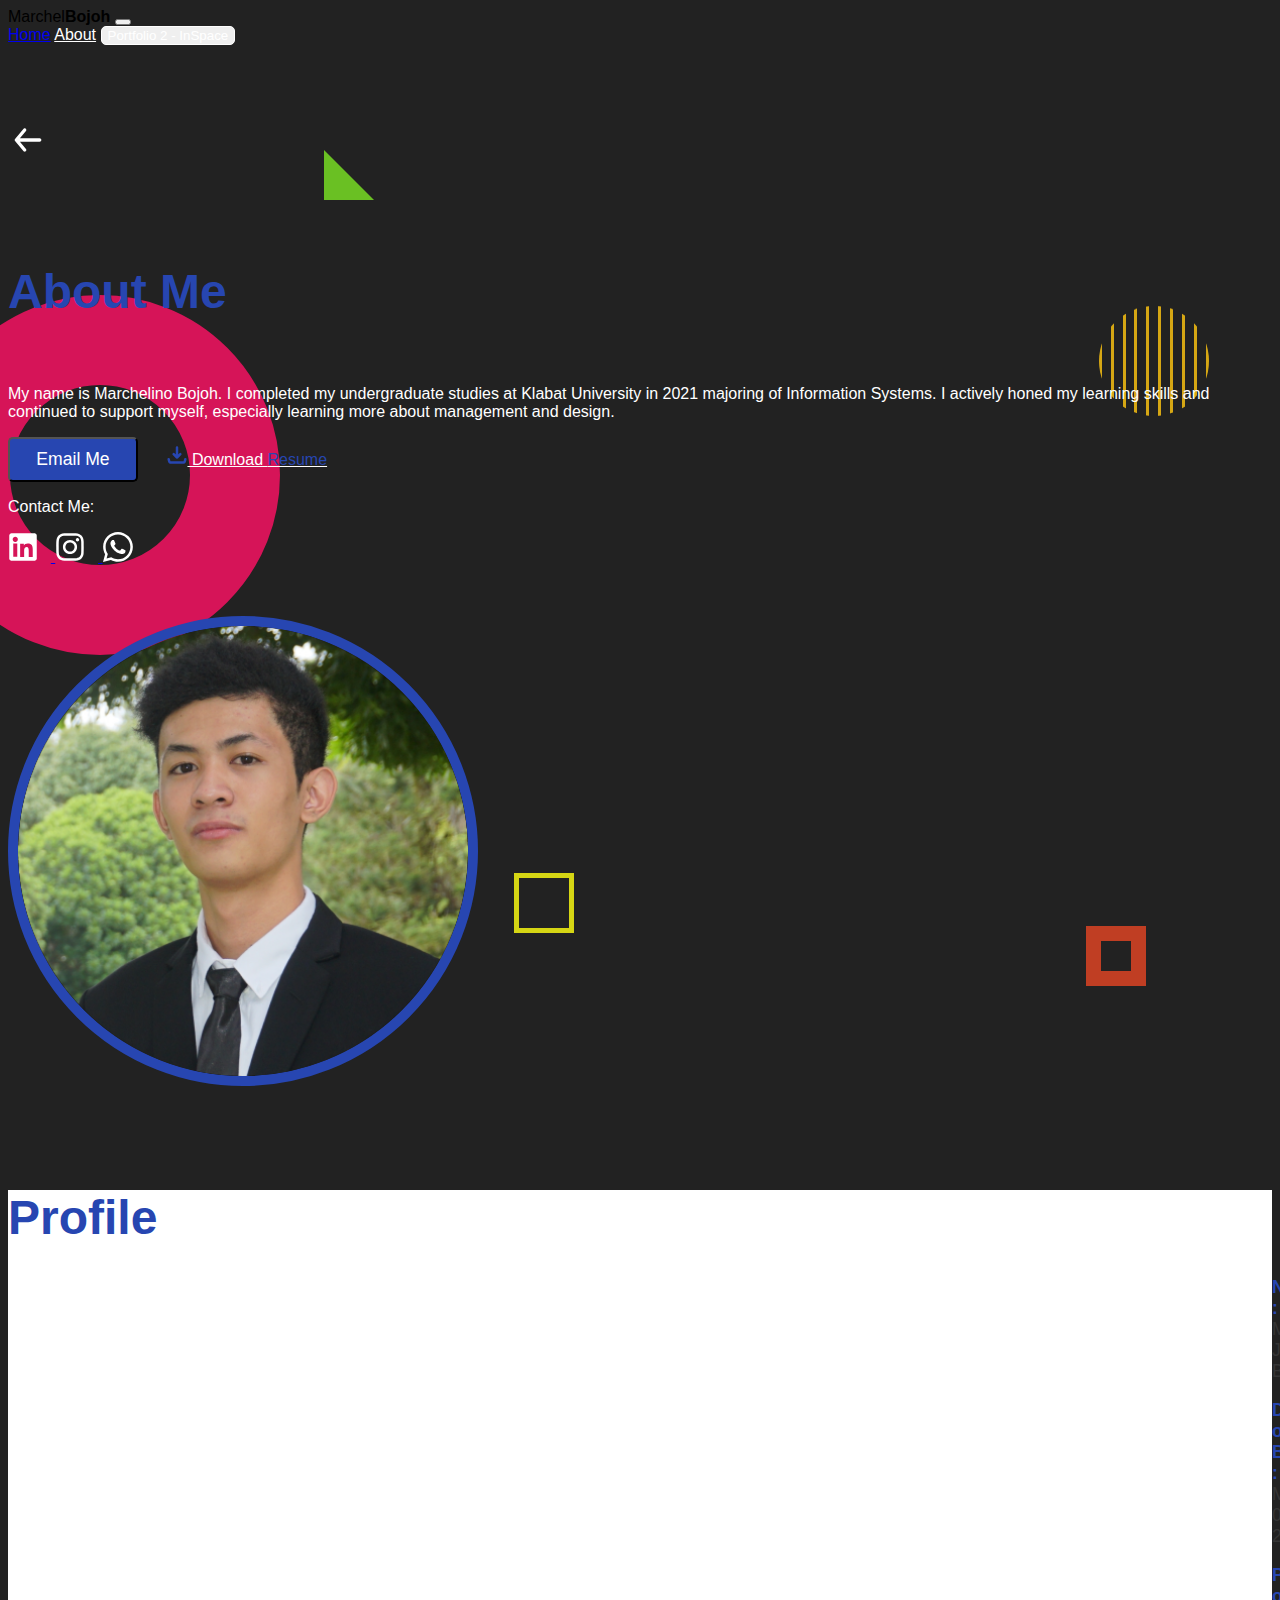
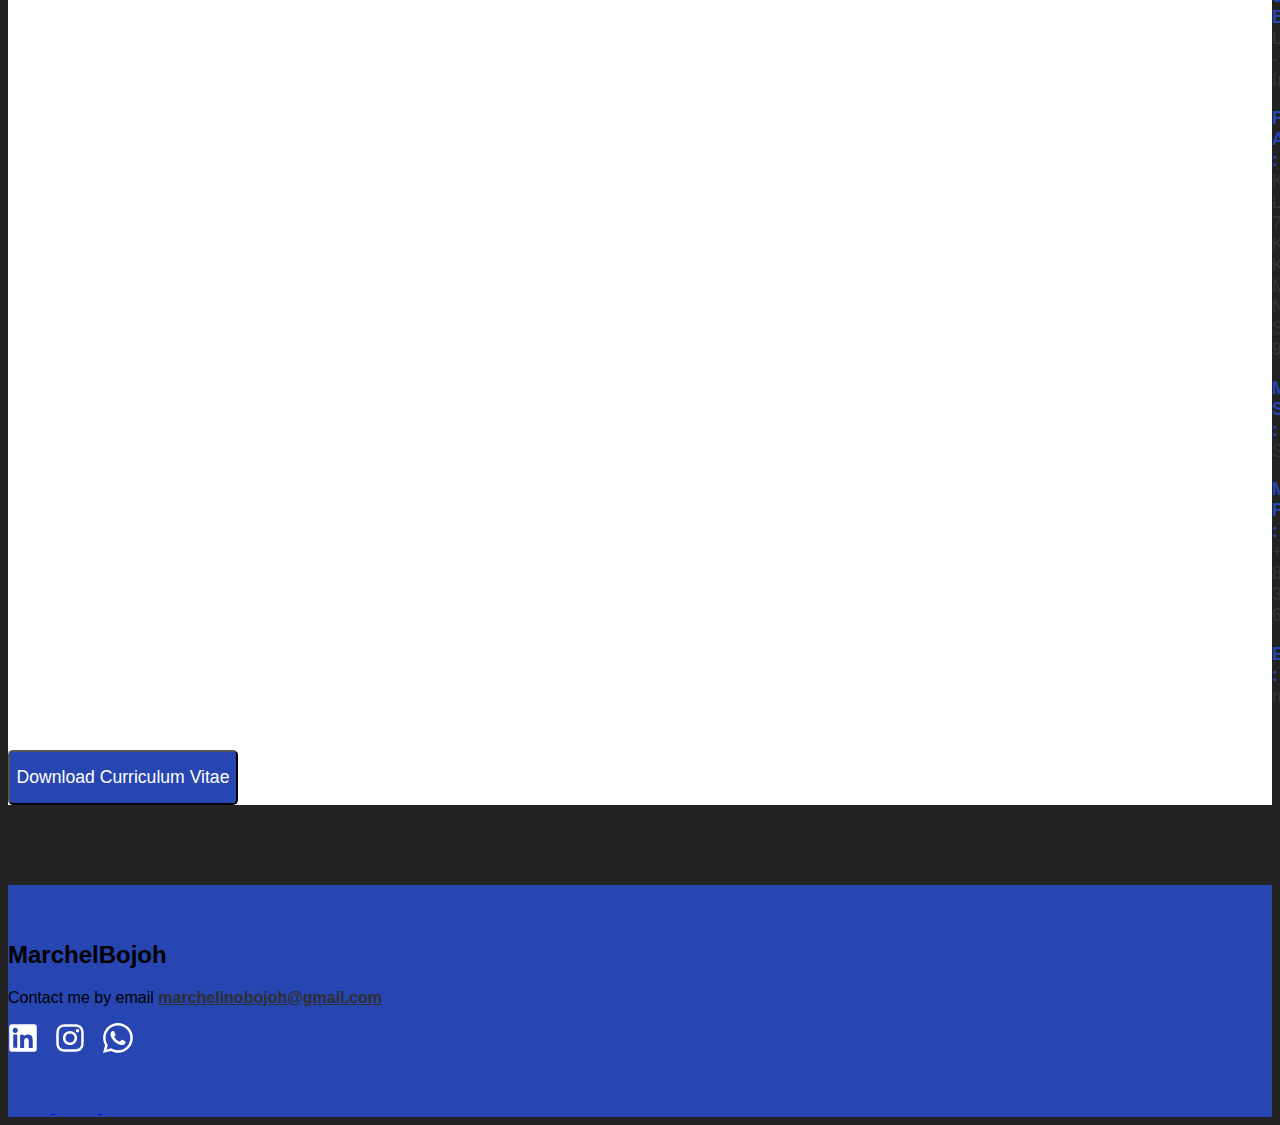
==== commit 9154897f: "new_update" ====
--- a/about-me.html
+++ b/about-me.html
@@ -10,7 +10,7 @@
 
     <!--Style-->
     <link rel="stylesheet" href="css/style1.css">
-    <link rel="stylesheet" href="css/responsive.css">
+    <link rel="stylesheet" href="css/responsive_about.css">
 
     <script src="js/script.js"></script>
     
@@ -65,17 +65,17 @@
       <div class="container">
         <div class="row position-relative">
           <div class="col-lg-5 col-md-6 offset-lg-1 text-center order-1 text-lg-start text-md-start">
-            <a class="text-decoration-none" href="index.html">
+            <a class="text-decoration-none back-button" href="index.html">
               <svg width="40" height="40" viewBox="0 0 50 50" fill="none" xmlns="http://www.w3.org/2000/svg">
                 <path d="M39.5833 22.9167H14.875L22.4375 13.8333C22.7911 13.4079 22.9612 12.8594 22.9104 12.3085C22.8596 11.7576 22.5921 11.2495 22.1666 10.8958C21.7412 10.5422 21.1927 10.3721 20.6418 10.4229C20.0909 10.4737 19.5828 10.7412 19.2291 11.1667L8.81248 23.6667C8.7424 23.7661 8.67973 23.8705 8.62498 23.9792C8.62498 24.0833 8.62498 24.1458 8.47915 24.25C8.38472 24.4889 8.33527 24.7432 8.33331 25C8.33527 25.2569 8.38472 25.5111 8.47915 25.75C8.47915 25.8542 8.47915 25.9167 8.62498 26.0208C8.67973 26.1295 8.7424 26.2339 8.81248 26.3333L19.2291 38.8333C19.425 39.0685 19.6703 39.2576 19.9476 39.3873C20.2248 39.5169 20.5272 39.5838 20.8333 39.5833C21.3201 39.5843 21.7918 39.4148 22.1666 39.1042C22.3776 38.9293 22.552 38.7145 22.6798 38.4721C22.8076 38.2297 22.8864 37.9645 22.9115 37.6916C22.9367 37.4187 22.9078 37.1436 22.8264 36.8819C22.7451 36.6202 22.6129 36.3772 22.4375 36.1667L14.875 27.0833H39.5833C40.1358 27.0833 40.6658 26.8638 41.0565 26.4731C41.4472 26.0824 41.6666 25.5525 41.6666 25C41.6666 24.4475 41.4472 23.9176 41.0565 23.5269C40.6658 23.1362 40.1358 22.9167 39.5833 22.9167Z" fill="white"/>
                 </svg>                
             </a>
-            <h1 class="fw-bold"> <span class="color-bluecolor">About Me</span> <br> </h1>
+            <h1 class="fw-bold title-about"> <span class="color-bluecolor">About Me</span> <br> </h1>
             <br>
 
-              <p>My name is Marchelino Bojoh. I completed my undergraduate studies at Klabat University in 2021, 
-                 majoring in Information Systems. I actively honed my learning skills and continued to support myself, 
-                 especially learning more about marketing, business and design.
+              <p>My name is Marchelino Bojoh. I completed my undergraduate studies at Klabat University in 2021 
+                 majoring of Information Systems. I actively honed my learning skills and continued to support myself, 
+                 especially learning more about management and design.
               </p>
               
 
@@ -83,7 +83,7 @@
               <a href="mailto: marchelinobojoh@gmail.com"><button class="btn btn1">Email Me</button></a>
              
 
-              <a href="https://drive.google.com/file/d/1wtWlK1to_qSl6JHWyTqqpMtreh-TWoV2/view?usp=sharing" target="_blank" class="fw-bold text-decoration-none dcv"><svg width="20" height="20" viewBox="0 0 20 20" fill="none" xmlns="http://www.w3.org/2000/svg">
+              <a href="https://drive.google.com/file/d/1MMjXBYN6xEco9a_qsDGvYD7E65riVfux/view?usp=sharing" target="_blank" class="fw-bold text-decoration-none dcv"><svg width="20" height="20" viewBox="0 0 20 20" fill="none" xmlns="http://www.w3.org/2000/svg">
                 <path d="M10.0003 12.5L13.3337 9.16667M10.0003 12.5V2.5V12.5ZM10.0003 12.5L6.66699 9.16667L10.0003 12.5Z" stroke="#2746B1" stroke-width="2.5" stroke-linecap="round" stroke-linejoin="round"/>
                 <path d="M1.66699 14.1667L2.18449 16.2376C2.27462 16.5981 2.48268 16.9182 2.7756 17.147C3.06852 17.3757 3.4295 17.5 3.80116 17.5001H16.1995C16.5712 17.5 16.9321 17.3757 17.2251 17.147C17.518 16.9182 17.726 16.5981 17.8162 16.2376L18.3337 14.1667" stroke="#2746B1" stroke-width="2.5" stroke-linecap="round" stroke-linejoin="round"/>
                 </svg>
--- a/css/style1.css
+++ b/css/style1.css
@@ -46,7 +46,7 @@
 }
 #hero {
 color: #ffffff;
-min-height: 750px;
+min-height: 900px;
 padding-top: 75px;
 position: relative;
 }
--- a/css/responsive_about.css
+++ b/css/responsive_about.css
@@ -0,0 +1,260 @@
+@media screen and (max-width: 1200px) {
+    #hero .back-button{
+        width: 40px;
+        height: 40px;
+        right: 88%;
+        bottom: 94%;
+        position: absolute;
+    }
+    #hero p {
+        font-size: 0.9em;
+    }
+    section h1 {
+        color: #ffffff;
+        margin-top: 50px;
+    }
+    .social-icon {
+        left: 60%;
+        transform: translate(-85%);
+        margin-bottom: -100px;
+      }
+
+     #hero .dcv {
+    font-size: 0.7rem;
+    color: #ffffff;
+    margin-top: 500px;
+    }
+    
+    #hero img {
+        width: 350px;
+    }
+    #aboutme p {
+    font-size: 0.9em;
+  }
+  #aboutme .profile{
+    text-align: left;
+    margin-left: 100%;
+    margin-right: 60%;
+   }
+   
+    .footer-social-icon {
+    text-align: center;
+  }
+
+  .footer_name {
+    text-align: center;
+  }
+  .footer_email {
+    text-align: center;
+  } 
+    
+  }
+  
+  @media screen and (max-width: 1024px) {
+/*     
+    #hero .back-button{
+        width: 40px;
+        height: 40px;
+        right: 88%;
+        bottom: 94%;
+        position: absolute;
+    } */
+    #hero p {
+        font-size: 1em;
+    }
+    section h1 {
+        color: #ffffff;
+        margin-top: 50px;
+    }
+    .social-icon {
+        left: 60%;
+        transform: translate(-85%);
+        margin-bottom: -100px;
+      }
+
+     #hero .dcv {
+    font-size: 0.7rem;
+    color: #ffffff;
+    margin-top: 500px;
+    }
+    
+    #hero img {
+        width: 350px;
+    }
+    #aboutme p {
+    font-size: 0.9em;
+  }
+  #aboutme .profile{
+    text-align: left;
+    margin-left: 100%;
+    margin-right: 60%;
+   }
+   
+    .footer-social-icon {
+    text-align: center;
+  }
+
+  .footer_name {
+    text-align: center;
+  }
+  .footer_email {
+    text-align: center;
+  } 
+  }
+  
+  @media screen and (max-width: 768px) {
+    /* Hero */
+    #hero .back-button{
+        width: 40px;
+        height: 40px;
+        right: 88%;
+        bottom: 94%;
+        position: absolute;
+    } */
+    #hero p {
+        font-size: 1em;
+    }
+    section h1 {
+        color: #ffffff;
+        margin-top: 50px;
+    }
+    .social-icon {
+        left: 60%;
+        transform: translate(-85%);
+        margin-bottom: -100px;
+      }
+
+     #hero .dcv {
+    font-size: 0.7rem;
+    color: #ffffff;
+    margin-top: 500px;
+    }
+    
+    #hero img {
+        width: 350px;
+    }
+    #aboutme p {
+    font-size: 0.9em;
+  }
+  #aboutme .profile{
+    text-align: left;
+    margin-left: 100%;
+    margin-right: 60%;
+   }
+   
+    .footer-social-icon {
+    text-align: center;
+  }
+
+  .footer_name {
+    text-align: center;
+  }
+  .footer_email {
+    text-align: center;
+  } 
+    
+  }
+  
+  @media screen and (max-width: 576px) {
+    #hero .back-button{
+        width: 40px;
+        height: 40px;
+        right: 88%;
+        bottom: 94%;
+        position: absolute;
+    }
+    #hero p {
+        font-size: 0.9em;
+    }
+    section h1 {
+        color: #ffffff;
+        margin-top: 50px;
+    }
+    .social-icon {
+        left: 60%;
+        transform: translate(-85%);
+        margin-bottom: -100px;
+      }
+
+     #hero .dcv {
+    font-size: 0.7rem;
+    color: #ffffff;
+    margin-top: 500px;
+    }
+    
+    #hero img {
+        width: 350px;
+    }
+    #aboutme p {
+    font-size: 0.9em;
+  }
+  #aboutme .profile{
+    text-align: left;
+    margin-left: 100%;
+    margin-right: 60%;
+   }
+   
+    .footer-social-icon {
+    text-align: center;
+  }
+
+  .footer_name {
+    text-align: center;
+  }
+  .footer_email {
+    text-align: center;
+  }    
+}
+  
+  @media screen and (max-width: 390px) {
+
+    #hero .back-button{
+        width: 40px;
+        height: 40px;
+        right: 80%;
+        bottom: 94%;
+        position: absolute;
+    }
+    #hero p {
+        font-size: 0.9em;
+    }
+    section h1 {
+        color: #ffffff;
+        margin-top: 50px;
+    }
+    .social-icon {
+        left: 60%;
+        transform: translate(-80%);
+        margin-bottom: -100px;
+      }
+
+     #hero .dcv {
+    font-size: 0.7rem;
+    color: #ffffff;
+    margin-top: 500px;
+    }
+    
+    #hero img {
+        width: 350px;
+    }
+    #aboutme p {
+    font-size: 0.9em;
+  }
+  #aboutme .profile{
+    text-align: left;
+    margin-left: 100%;
+    margin-right: 95%;
+   }
+   
+    .footer-social-icon {
+    text-align: center;
+  }
+
+  .footer_name {
+    text-align: center;
+  }
+  .footer_email {
+    text-align: center;
+  }
+}
+  